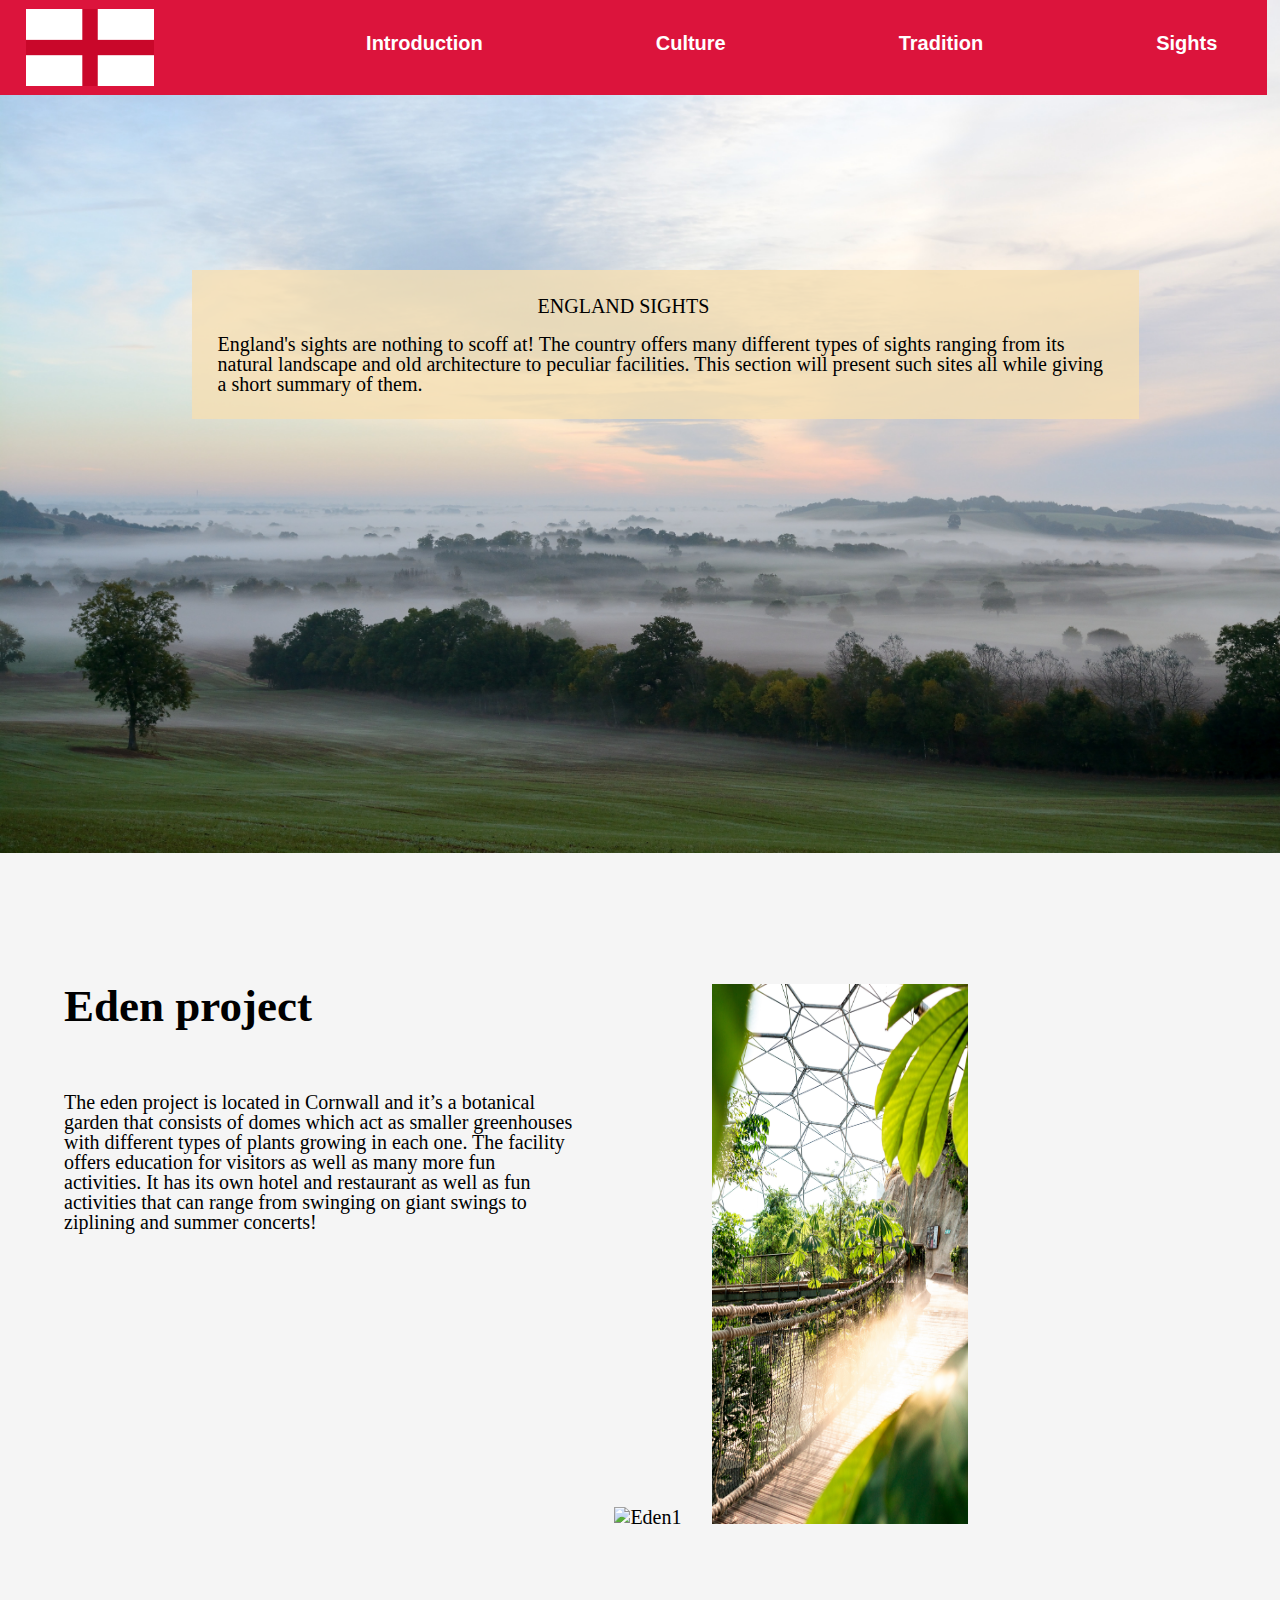
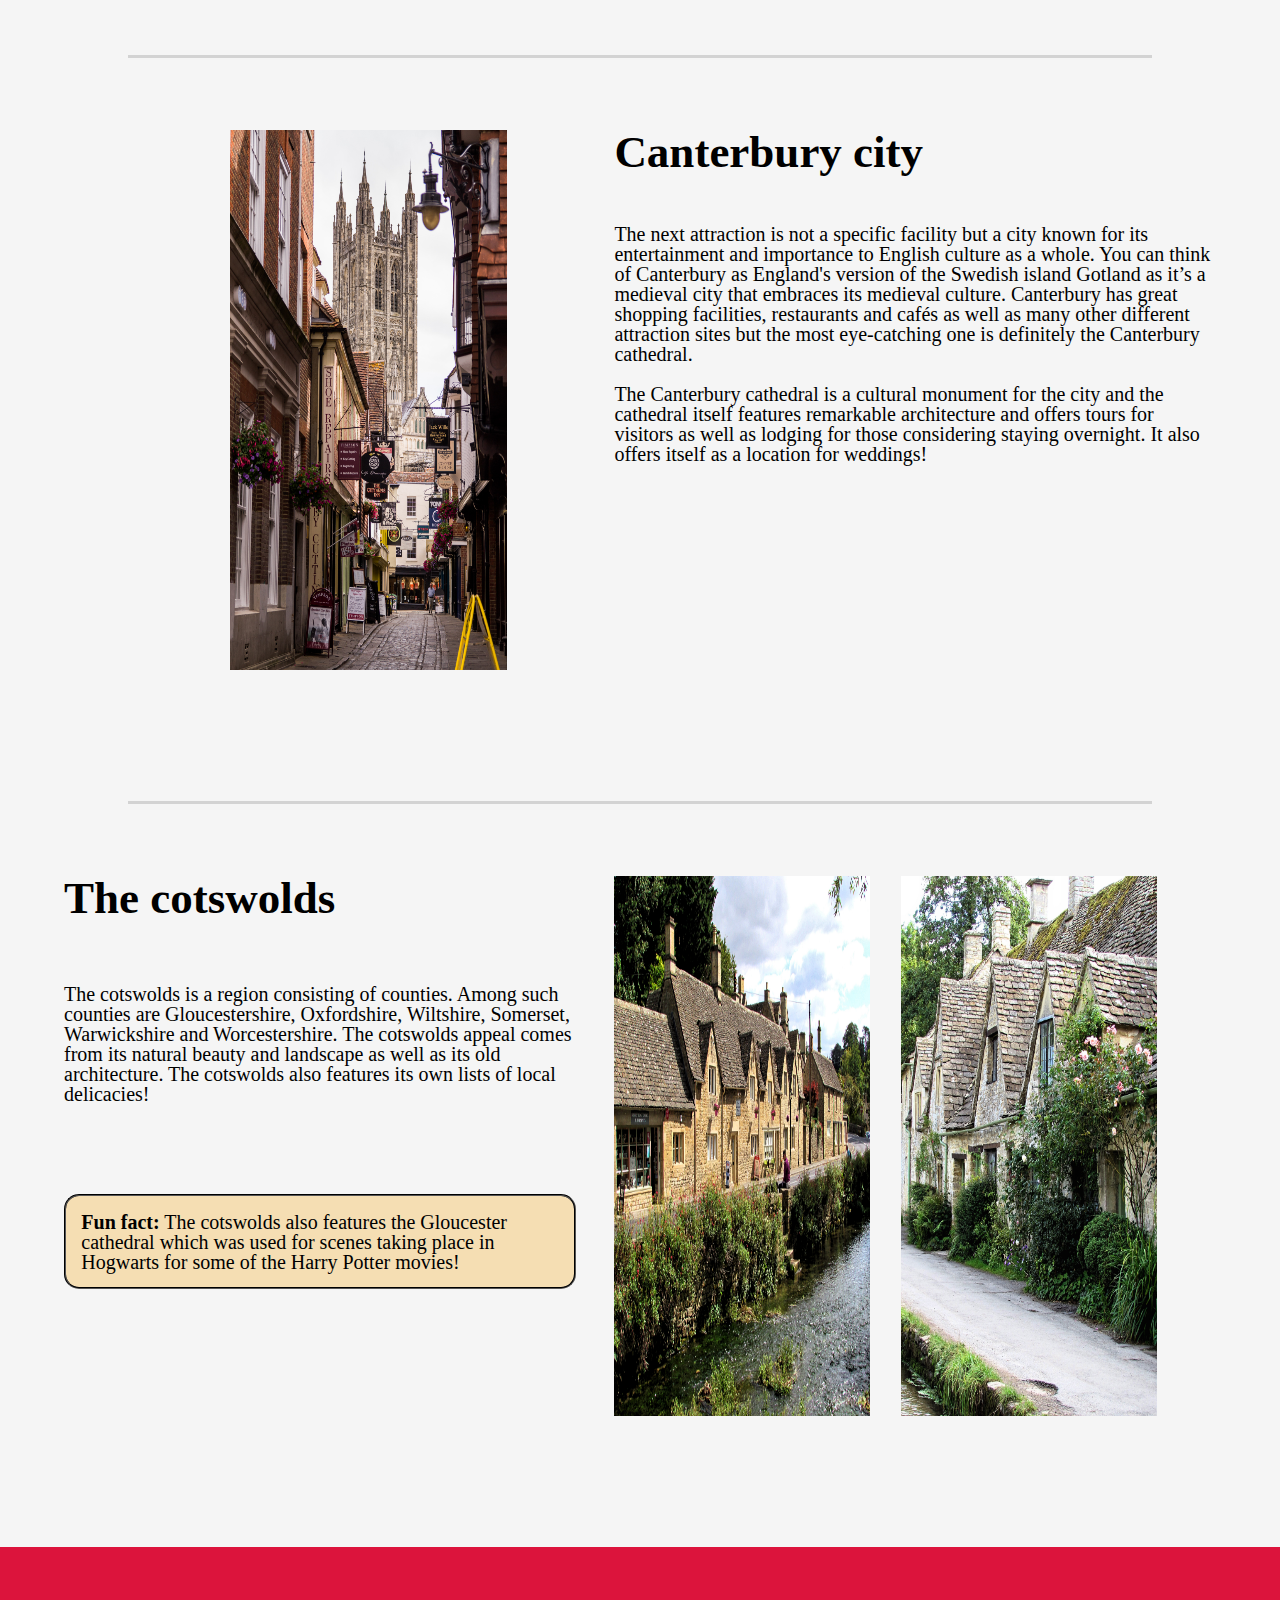
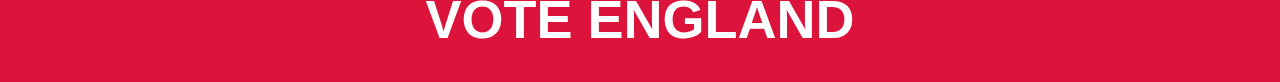
==== sightindex.html @ 89935b38 "Version1" ====
<!DOCTYPE html>
<html lang="en">
<head>
    <meta charset="UTF-8">
    <meta http-equiv="X-UA-Compatible" content="IE=edge">
    <link rel="stylesheet" href="reset.css">
    <link rel="stylesheet" href="style.css">
    <meta name="viewport" content="width=device-width, initial-scale=1.0">
    <title>Engelska Introduction</title>
</head>
<body>
    <header class="header" id="header">
        <div class="flagicon">
            <img src="englandflag.png" alt="englands_flag">
        </div> 
        <nav class="subjects">
            <a href="index.html" class="subjectlink">Introduction</a>
            <a href="" class="subjectlink">Culture</a>
            <a href="" class="subjectlink">Tradition</a>
            <a href="" class="subjectlink">Sights</a>
        </nav>
    </header>

    <nav class="background_pic" id="bg_pic">
        <img src="images/Background1.jpg" alt="bg_pic1">
    </nav>
    
    <section class="introduction">
        <h1 id="subject_title">
            ENGLAND SIGHTS
        </h1>
        <p id="intro_summary">
            <i>
                England's sights are nothing to scoff at! The country offers many different types of sights 
                ranging from its natural landscape and old architecture to peculiar facilities. This section 
                will present such sites all while giving a short summary of them.
            </i> 
        </p>
    </section>
    
    <section class="content1">
        <section class="Edentext">
            <h1 class="edentitle">
                Eden project
            </h1>
            <p class="edencontent">
                <i>
                    The eden project is located in Cornwall and it’s a botanical garden that consists of domes which 
                    act as smaller greenhouses with different types of plants growing in each one. The facility offers
                    education for visitors as well as many more fun activities. It has its own hotel and restaurant 
                    as well as fun activities that can range from swinging on giant swings to ziplining and summer 
                    concerts!
                </i> 
            </p>
        </section>
        <section class="Edenpics">
            <div class="content1_pictures">
                <img src="images/Edenpic1.jpg" alt="Eden1" class="edenpic1">
                <img src="images/Edenpic2.jpg" alt="Eden2" class="edenpic2">
            </div>
        </section>

    </section>
    <nav class="rektangle"> </nav>
    <section class="content2">
        <section class="canterburypics">
            <div class="content2_pictures">
                <img src="images/canterpic1.jpg" alt="canterbury1">
            </div>
        </section>
        <section class="canterburytext">
            <h1 class="canterburytitle">Canterbury city</h1>
            <p class="canterburycontent">
                <i>
                    The next attraction is not a specific facility but a city known for its entertainment and 
                    importance to English culture as a whole. You can think of Canterbury as England's version of 
                    the Swedish island Gotland as it’s a medieval city that embraces its medieval culture. Canterbury 
                    has great shopping facilities, restaurants and cafés as well as many other different attraction 
                    sites but the most eye-catching one is definitely the Canterbury cathedral.
                    <br><br>
                    The Canterbury cathedral is a cultural monument for the city and the cathedral itself features 
                    remarkable architecture and offers tours for visitors as well as lodging for those considering 
                    staying overnight. It also offers itself as a location for weddings!
                </i> 
            </p>
        </section>
    </section>
    <nav class="rektangle"> </nav>
    <section class="content3">
        <section class="content3text">
            <h1 class="content_title3">The cotswolds</h1>
            <p class="content_summary3">
                <i>
                    The cotswolds is a region consisting of counties. Among such counties are Gloucestershire, 
                    Oxfordshire, Wiltshire, Somerset, Warwickshire and Worcestershire. The cotswolds appeal comes 
                    from its natural beauty and landscape as well as its old architecture. The cotswolds also features 
                    its own lists of local delicacies!
                </i> 
                <section class="funfactsection">
                    <i class="funfact">Fun fact:</i>
                    <i> The cotswolds also features the Gloucester cathedral which was used for scenes taking 
                        place in Hogwarts for some of the Harry Potter movies!
                    </i>
                </section>
            </p>
        </section>
        <section class="content3pics">
            <div class="content3_pictures">
                <img src="images/cotswold1.jpg" alt="c3p1">
                <img src="images/cotswold2.jpg" alt="c3p2" class="cotspic2">
            </div>
        </section>
    </section>

<footer class="footer">
    <a href="https://www.youtube.com/watch?v=dQw4w9WgXcQ">VOTE&nbsp;ENGLAND</a>
</footer>
<script src="https://ajax.googleapis.com/ajax/libs/jquery/3.6.0/jquery.min.js"></script>
<script src="js/stickUp.js"></script>
</body>
</html>
---- style.css ----
/*Desktop Devices*/
html {
    font-size: 20px;
}

body {
    display: flex;
    flex-direction: column;
    background-color: whitesmoke;
}

/*Navbar*/
.header {
    display: flex;
    justify-content: space-between;
    align-items: center;
    width: 95vw;
    padding-left: 2vw;
    padding-right: 2vw;
    padding-top: 1vh;
    padding-bottom: 1vh;
    background-color: crimson;
    position: fixed;
    z-index: 9;
}

.flagicon img{
    max-width: 10vw;
    display: block;
}

.subjects {
    padding: 2%;
    width: 70%;
    display: flex;
    justify-content: space-between;
}

.subjects a {
    display: block;
    float: left;
    text-decoration: none;
    color: white;
    font-family: Arial, Helvetica, sans-serif;
    font-size: 1rem;
    font-weight:bold;
    padding-bottom: 1%; 
} 

.subjectlink {
    position: relative;
}

.subjectlink::before {
    position: absolute;
    content: "";
    bottom: 0;
    left: 0;
    width: 0%;
    height: 3px;
    background-color: white;
    transition-duration: 0.2s;
    transition-delay: 100ms;
}

.subjectlink:hover::before {
    width: 100%;
}


/*Introduction text*/

.background_pic img {
    max-width: 100%;
}

.introduction {
    background-color: rgb(245, 222, 179, 0.8);
    padding: 2%;
    max-width: 70%;
    margin-left: 15vw;
    position: absolute;
    margin-top: 30vh;
    z-index: 2;
}

.introduction h1 {
    margin-left: 25vw;
    margin-bottom: 2vh;
}

/*Eden project*/

.content1 {
    max-width: 100%;
    height: 100%;
    padding-left: 5%;
    padding-top: 10%;
    padding-bottom: 10%;
    display: flex;
    flex-direction: row;
    height: 90%;
}

.Edentext {
    max-width: 40vw;
}

.edentitle {
    font-weight: 900;
    font-size: 5vh;
}

.edencontent {
    padding-top: 7vh;
}

.Edenpics {
    padding-left: 1vw;
}

.content1_pictures img{
    height: 60vh;
    width: 20vw;
    margin-left: 2vw;
}

/*Catherbury*/
.content2 {
    max-width: 100%;
    height: 100%;
    padding-top: 8vh;
    padding-right: 5%;
    padding-left: 5%;
    padding-bottom: 10%;
    display: flex;
    flex-direction: row;
    height: 90%;
}

.canterburytext {
    margin-left: 20%;
    max-width: 70%;
}

.canterburytitle {
    font-weight: 900;
    font-size: 5vh;
    margin-left: 7vw;
}

.canterburycontent {
    padding-top: 7%;
    margin-left: 7vw;
}

.content2_pictures img{
    height: 60vh;
    width: 120%;
    margin-left: 13vw;
    margin-right: 5vw;
}

/*cotswold*/
.content3 {
    max-width: 100%;
    height: 100%;
    padding-top: 8vh;
    padding-right: 5%;
    padding-left: 5%;
    padding-bottom: 10%;
    display: flex;
    flex-direction: row;
    height: 90%;
}

.content3text {
    max-width: 40vw;
}

.content_title3 {
    font-weight: 900;
    font-size: 5vh;
}

.content_summary3 {
    padding-top: 7vh;
}

.funfactsection {
    margin-top: 10vh;
    padding: 3%;
    background-color: wheat;
    border-radius: 15px;
    border-color: black;
    border-style: groove;
    border-width: 2px;
}

.funfact {
    font-weight: 900;
}

.content3pics {
    padding-left: 1vw;
}

.content3_pictures img{
    height: 60vh;
    width: 20vw;
    margin-left: 2vw;
}

/*Footer*/
.footer {
    background-color: crimson;
    height: 15vh;
    display: flex;
    flex-direction: column;
    text-align: center;
}

.footer a {
    font-family: Verdana, Geneva, Tahoma, sans-serif;
    font-weight: 600;
    text-decoration: none;
    padding-top: 2vh;
    margin-top: 3vh;
    color: white;
    font-size: 6vh;
}

/*rektangle*/
.rektangle {
    height: 3px;
    width: 80vw;
    background-color: lightgray;
    align-self: center;
}

/*Mobile Devices*/
@media (max-width: 600px) {
    /*Introduction*/
    .introduction {
        background-color: rgb(245, 222, 179, 0.8);
        padding: 2%;
        max-width: 70%;
        margin-left: 15vw;
        position: absolute;
        margin-top: 15vh;
        z-index: 2;
    }
    
    .introduction h1 {
        margin-left: 25vw;
        margin-bottom: 2vh;
    }

    /*Edenprojekt*/
    .Edenpics {
        padding-left: 2vw;
    }
    
    .content1_pictures img{
        width: 40vw;
    }

    .edenpic2 {
        display: none;
    }

    /*Canterbury*/ 
    .content2 {
        max-width: 100%;
        height: 100%;
        padding-top: 8vh;
        padding-right: 5%;
        padding-left: 5%;
        padding-bottom: 10%;
        display: flex;
        flex-direction: row;
        height: 90%;
    }
    
    .canterburytext {
        margin-left: 4vw;
        max-width: 70vw;
        max-height: 100vh;
        padding-bottom: 5vh;
    }
    
    .canterburytitle {
        font-weight: 900;
        font-size: 5vh;
        margin-left: 0vw;
    }
    
    .canterburycontent {
        padding-top: 7%;
        margin-left: 0vw;
    }
    
    .content2_pictures img{
        height: 60vh;
        width: 35vw;
        margin-left: 3vw;
        margin-right: 0vw;
    }

    /*Cotswold*/
    .content3pics {
        padding-left: 1vw;
    }
    
    .content3_pictures img{
        width: 40vw;
        margin-left: 4vw;
    }

    .cotspic2 {
        display: none;
    }
}
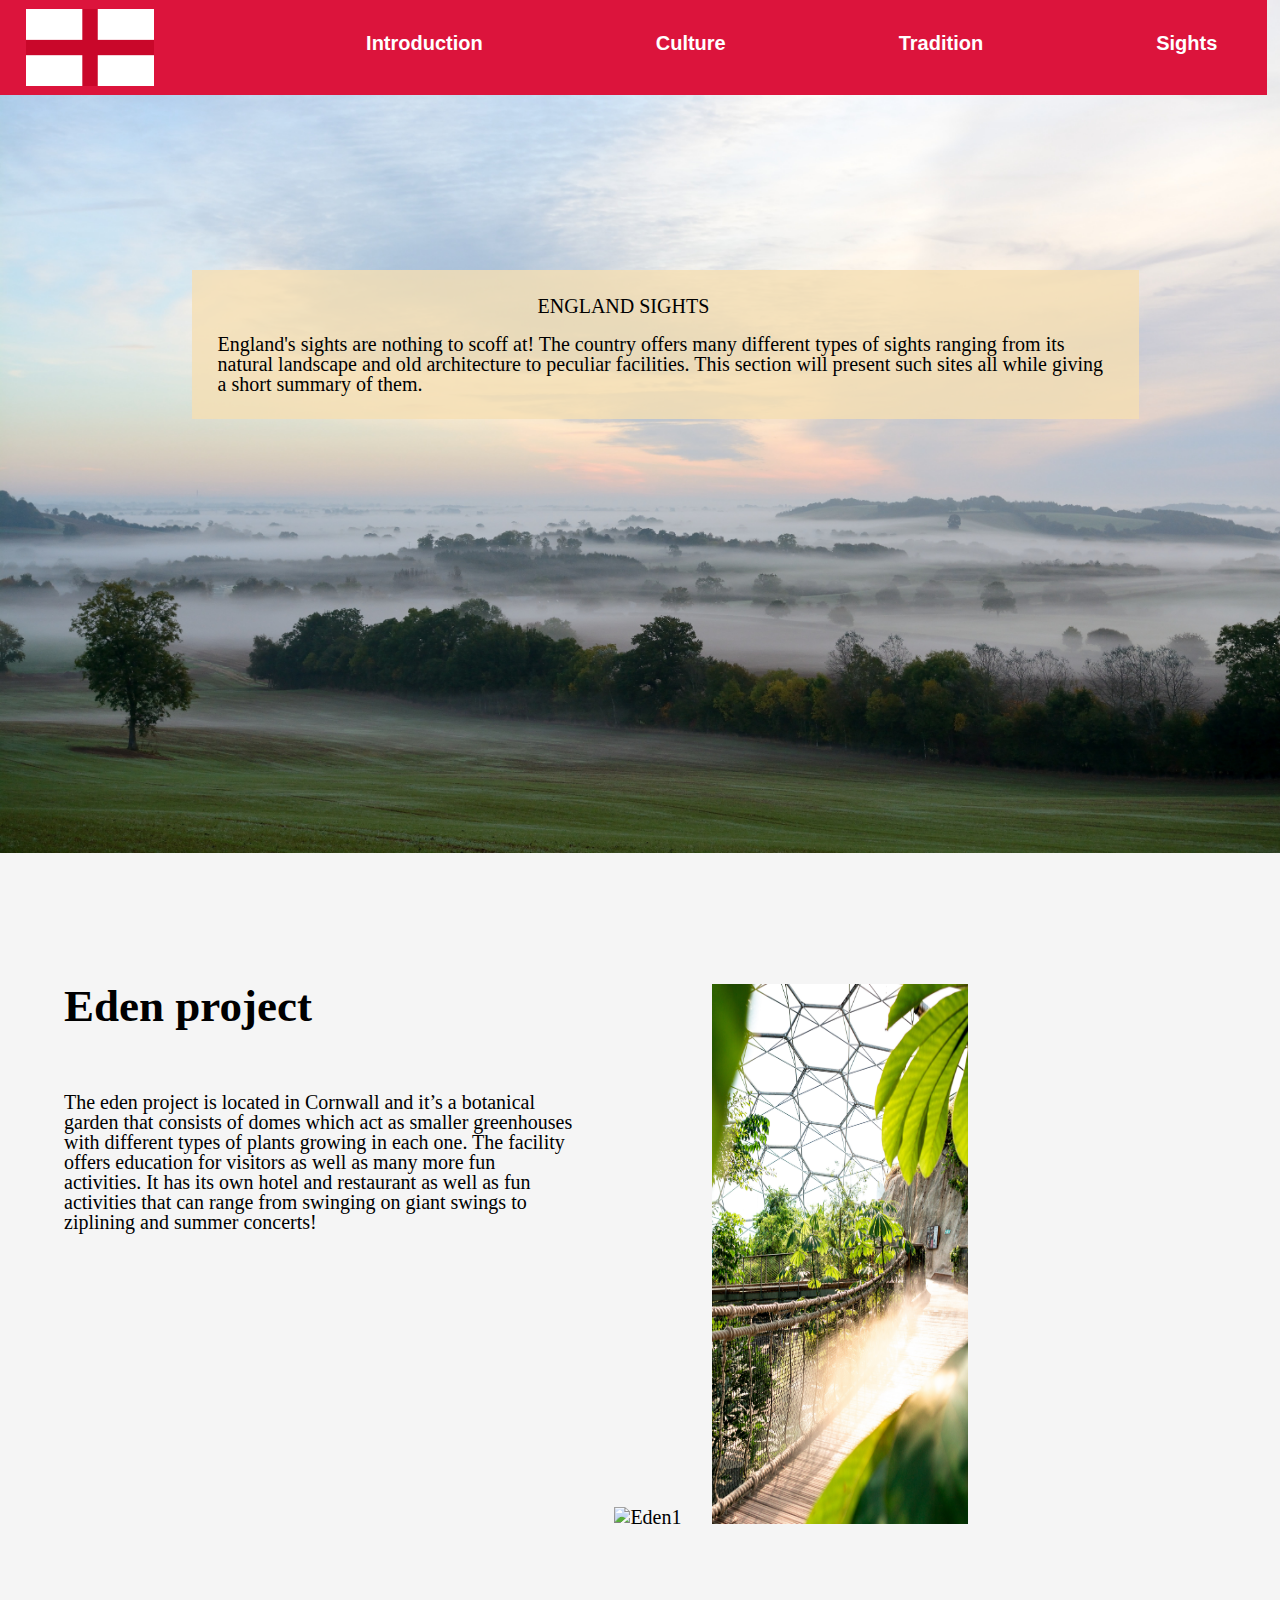
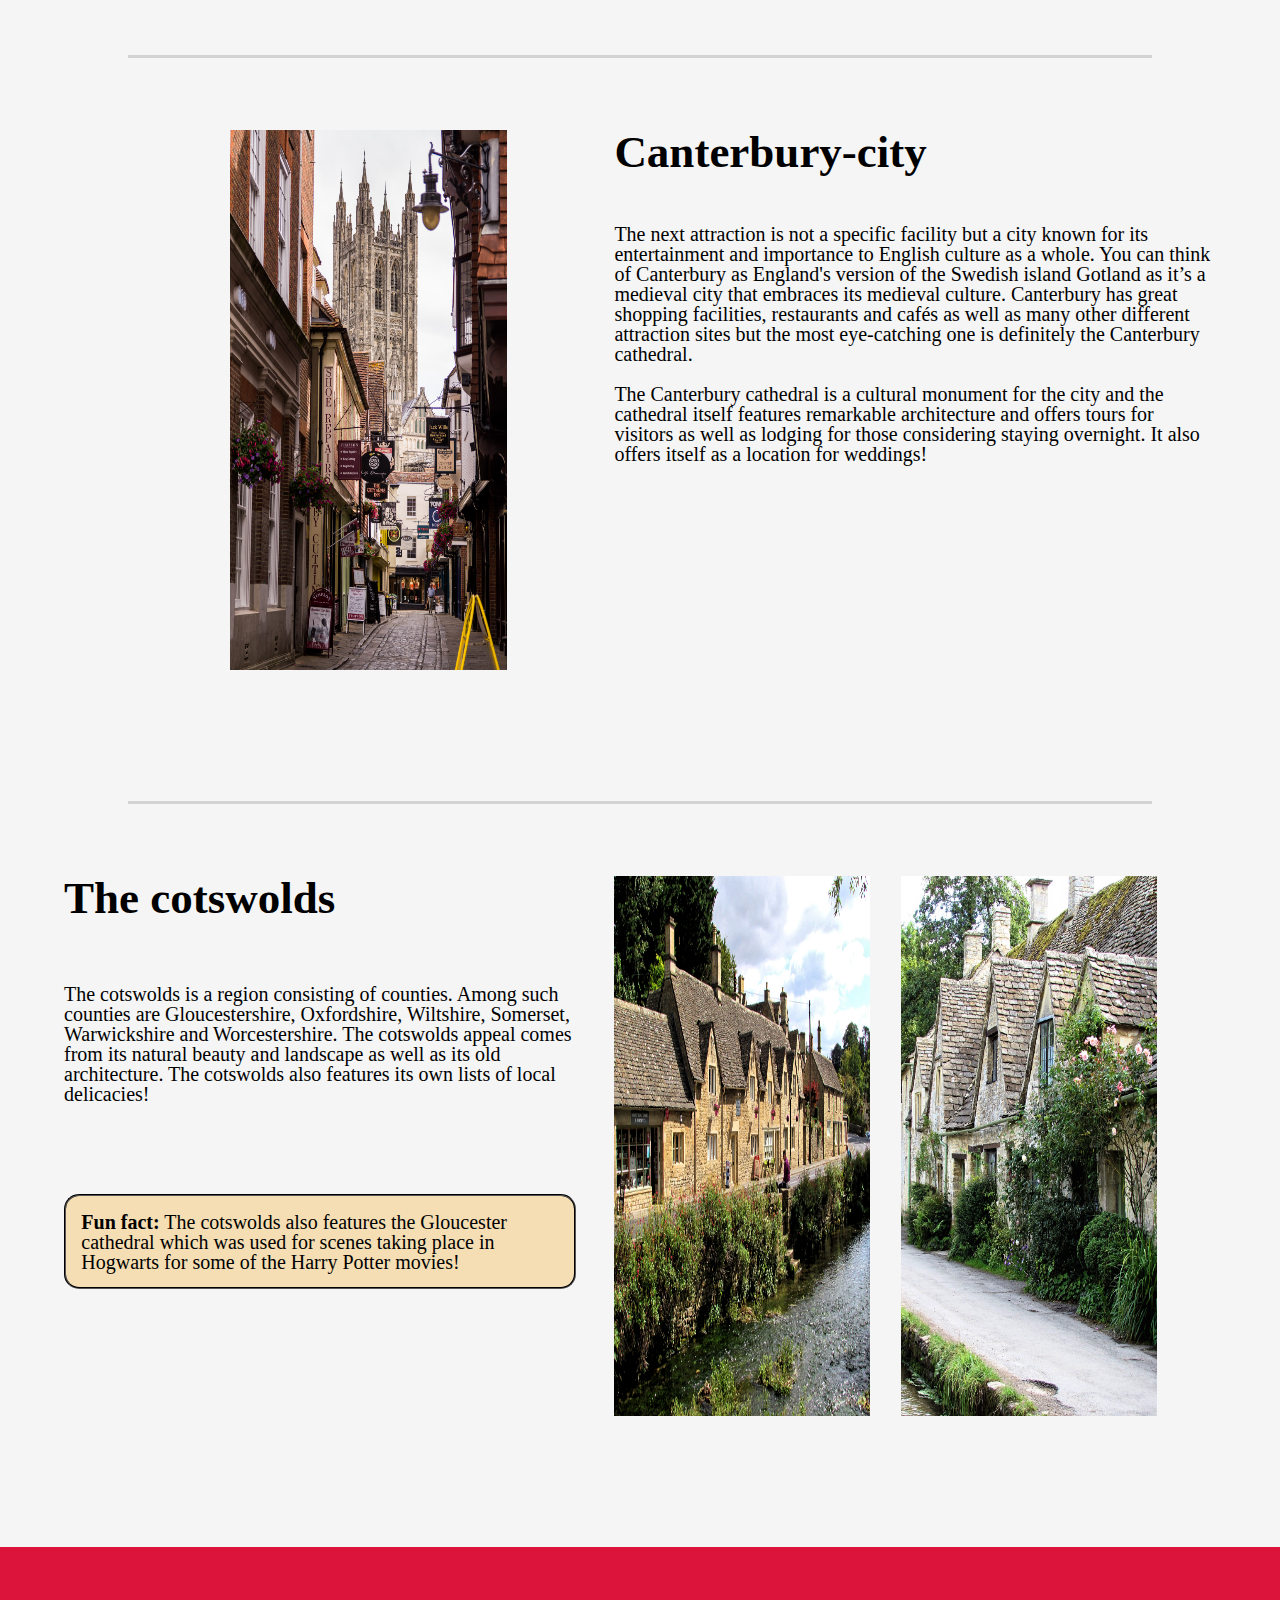
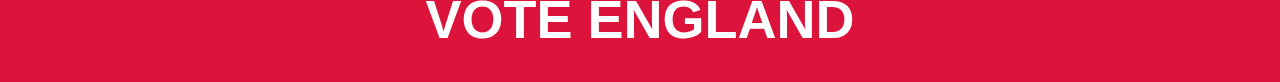
==== commit ca95e1fa: "small change" ====
--- a/sightindex.html
+++ b/sightindex.html
@@ -69,7 +69,7 @@
             </div>
         </section>
         <section class="canterburytext">
-            <h1 class="canterburytitle">Canterbury city</h1>
+            <h1 class="canterburytitle">Canterbury-city</h1>
             <p class="canterburycontent">
                 <i>
                     The next attraction is not a specific facility but a city known for its entertainment and 
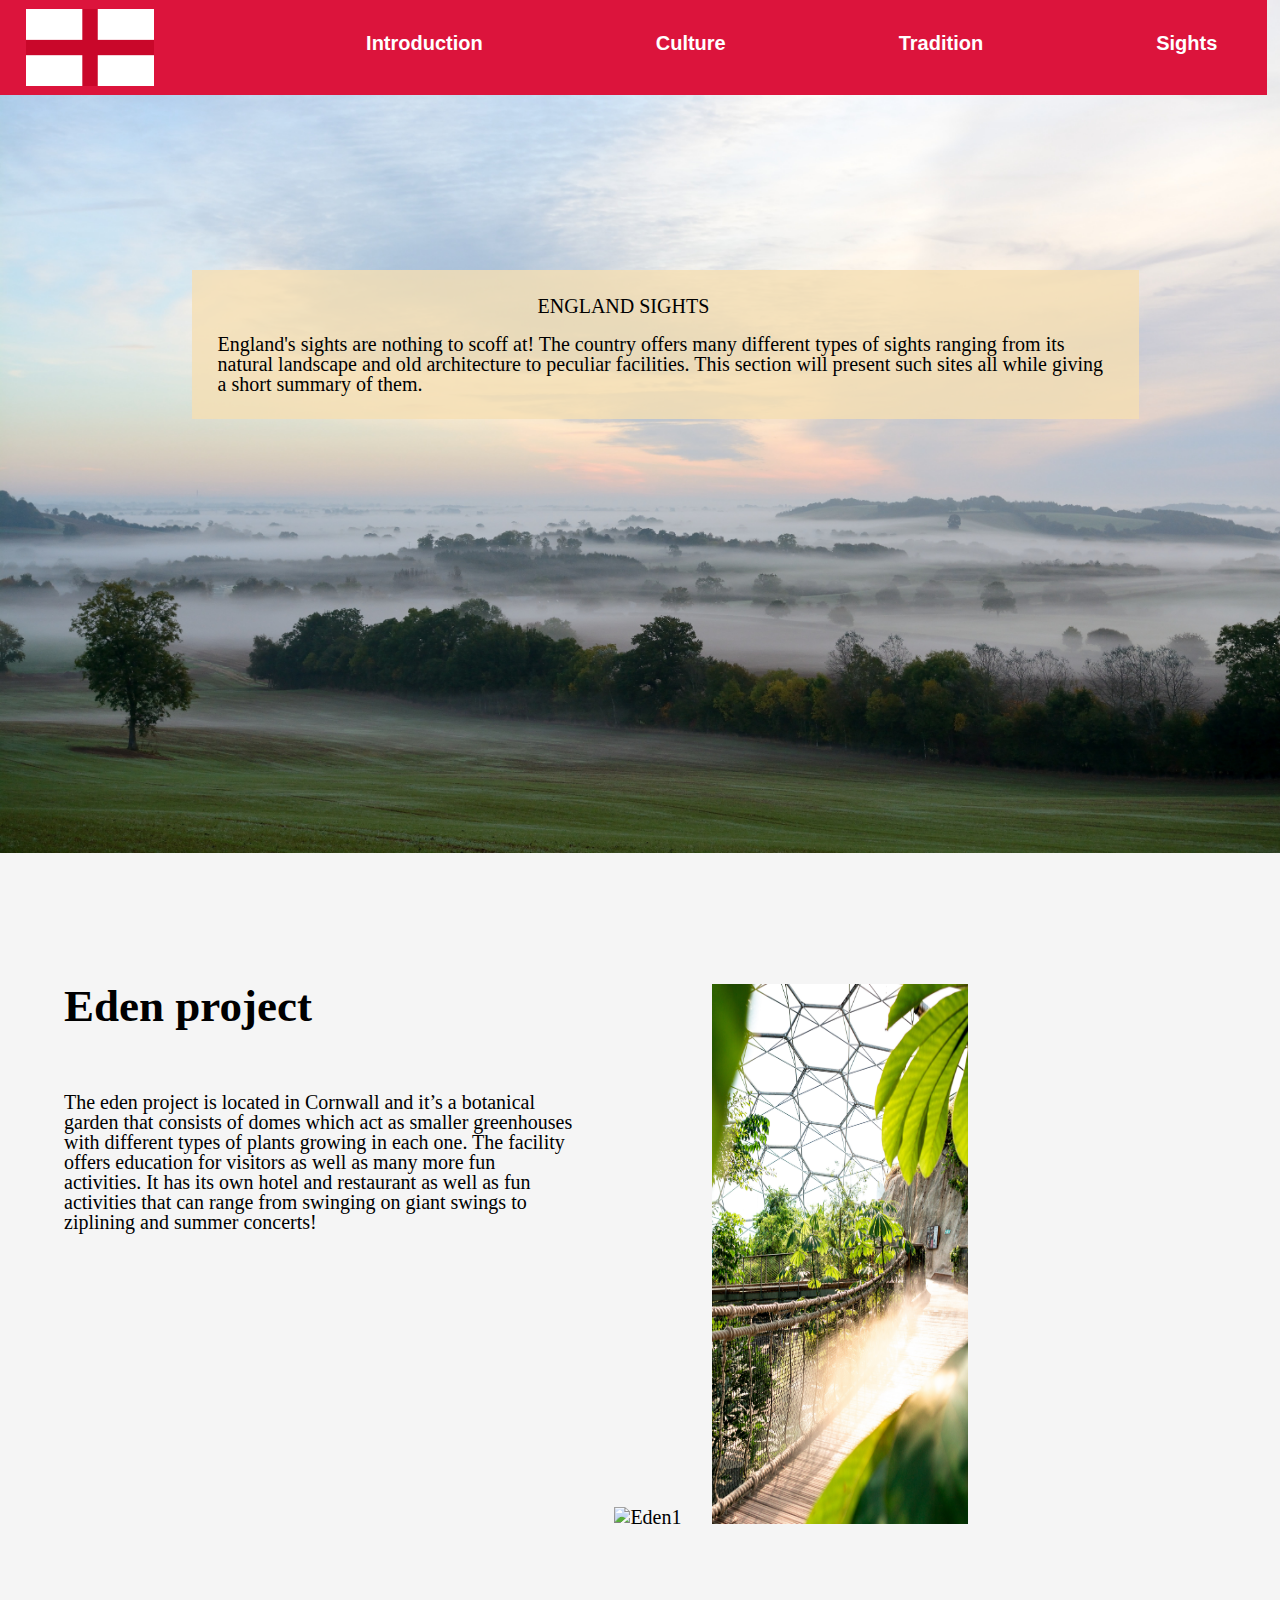
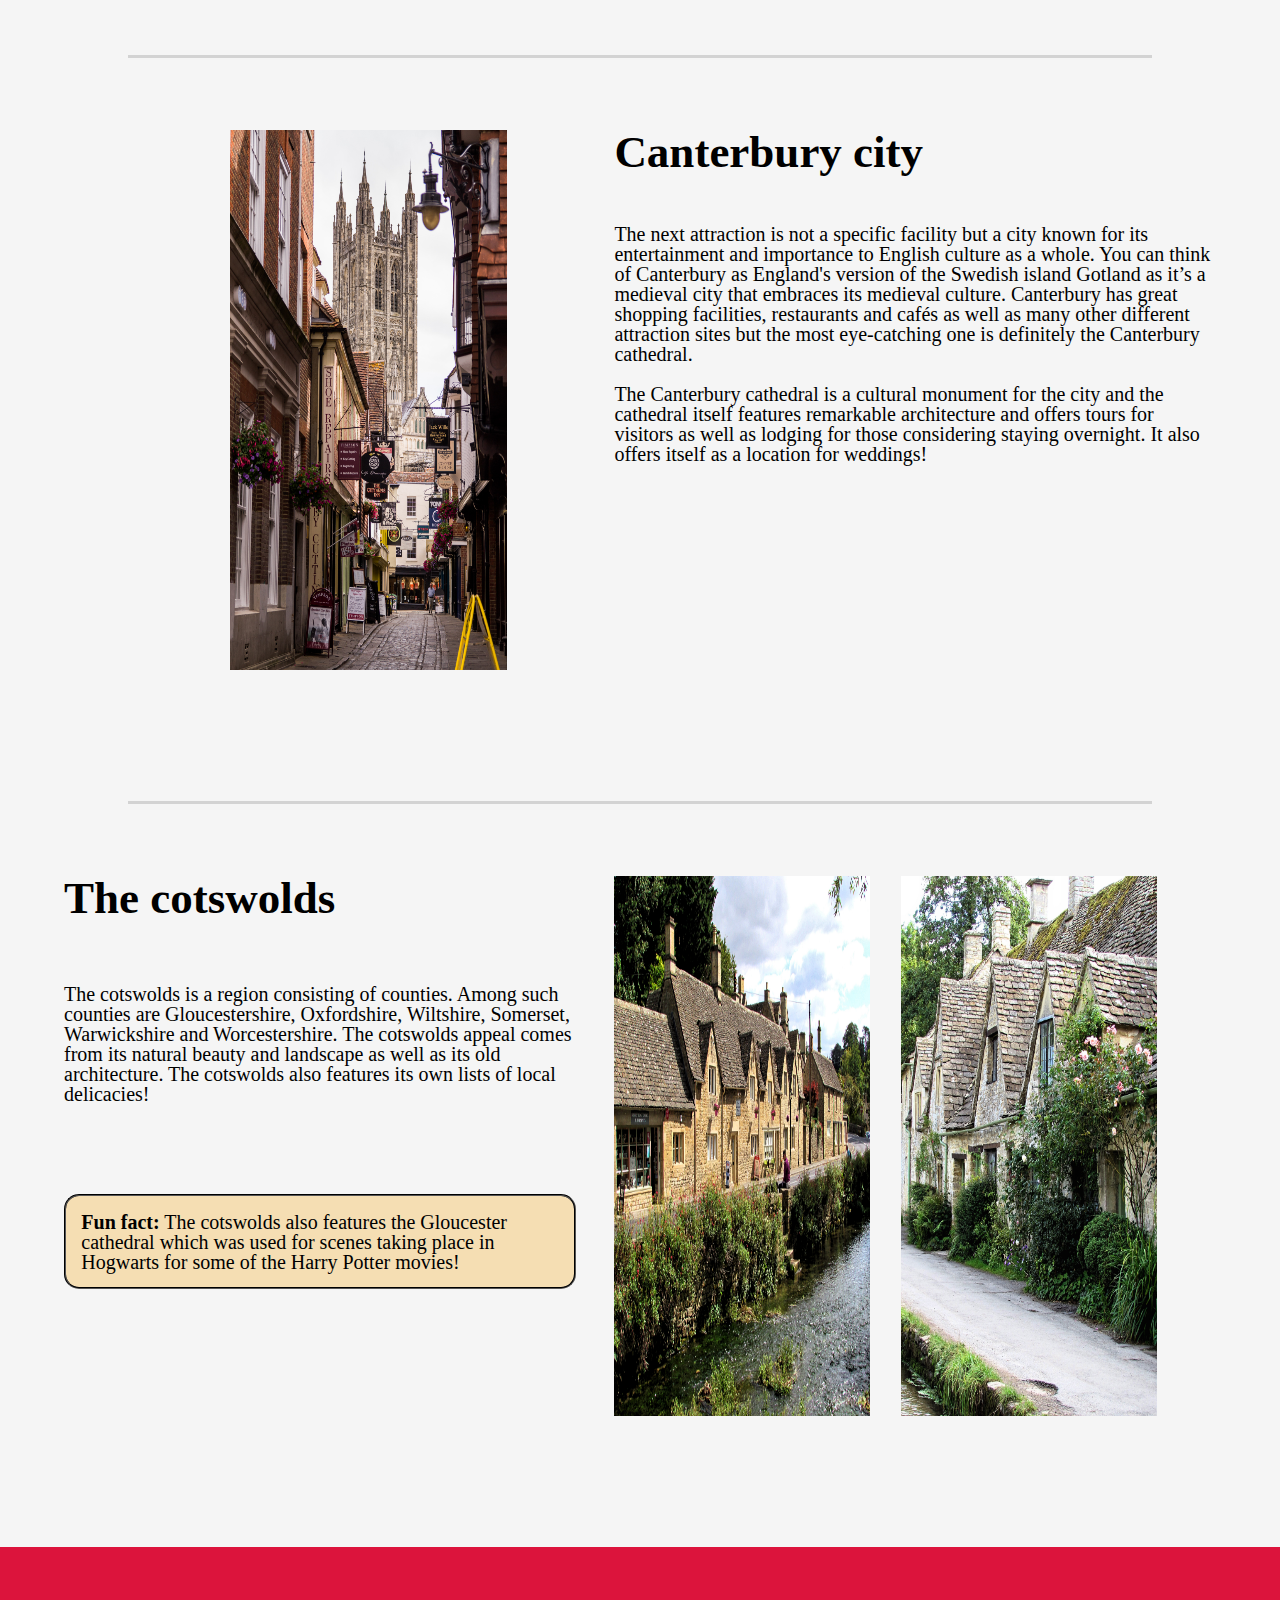
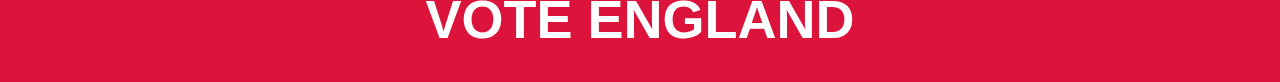
==== commit 8182a655: "rechange" ====
--- a/sightindex.html
+++ b/sightindex.html
@@ -69,7 +69,7 @@
             </div>
         </section>
         <section class="canterburytext">
-            <h1 class="canterburytitle">Canterbury-city</h1>
+            <h1 class="canterburytitle">Canterbury city</h1>
             <p class="canterburycontent">
                 <i>
                     The next attraction is not a specific facility but a city known for its entertainment and 
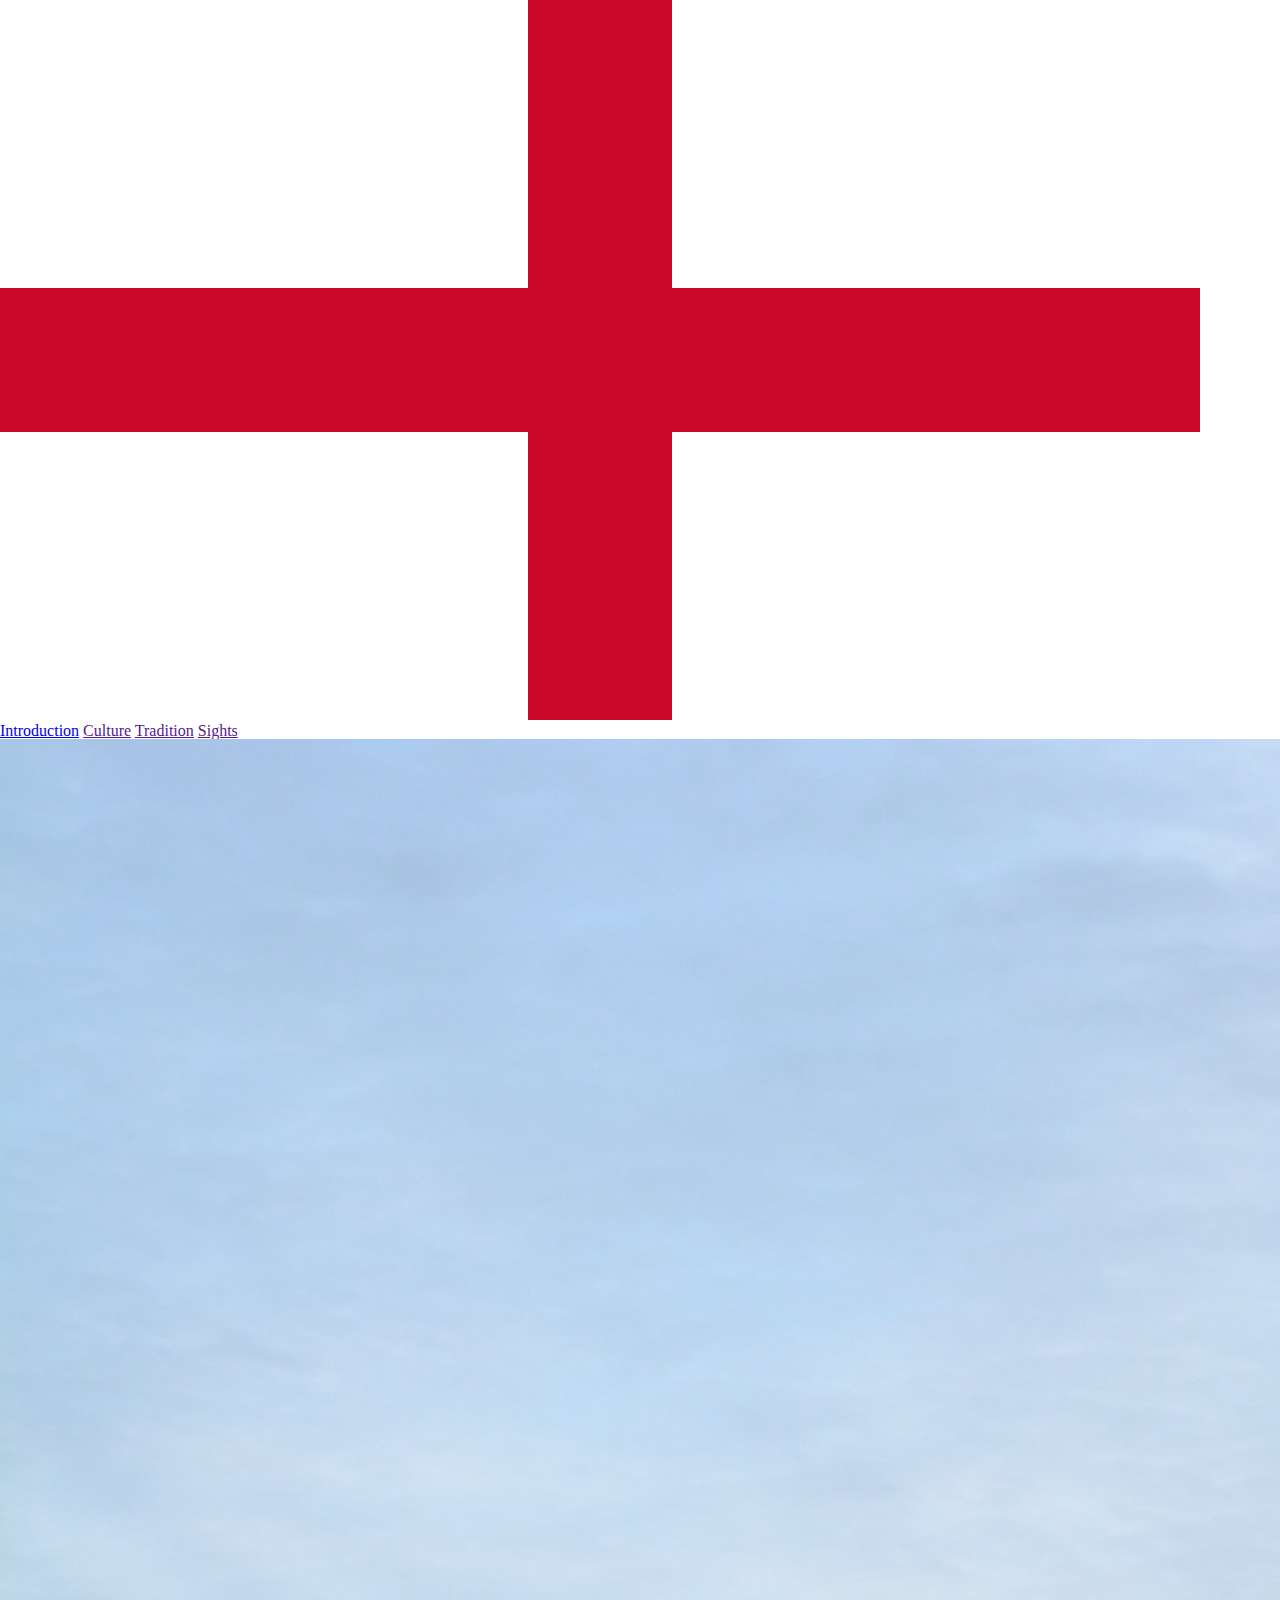
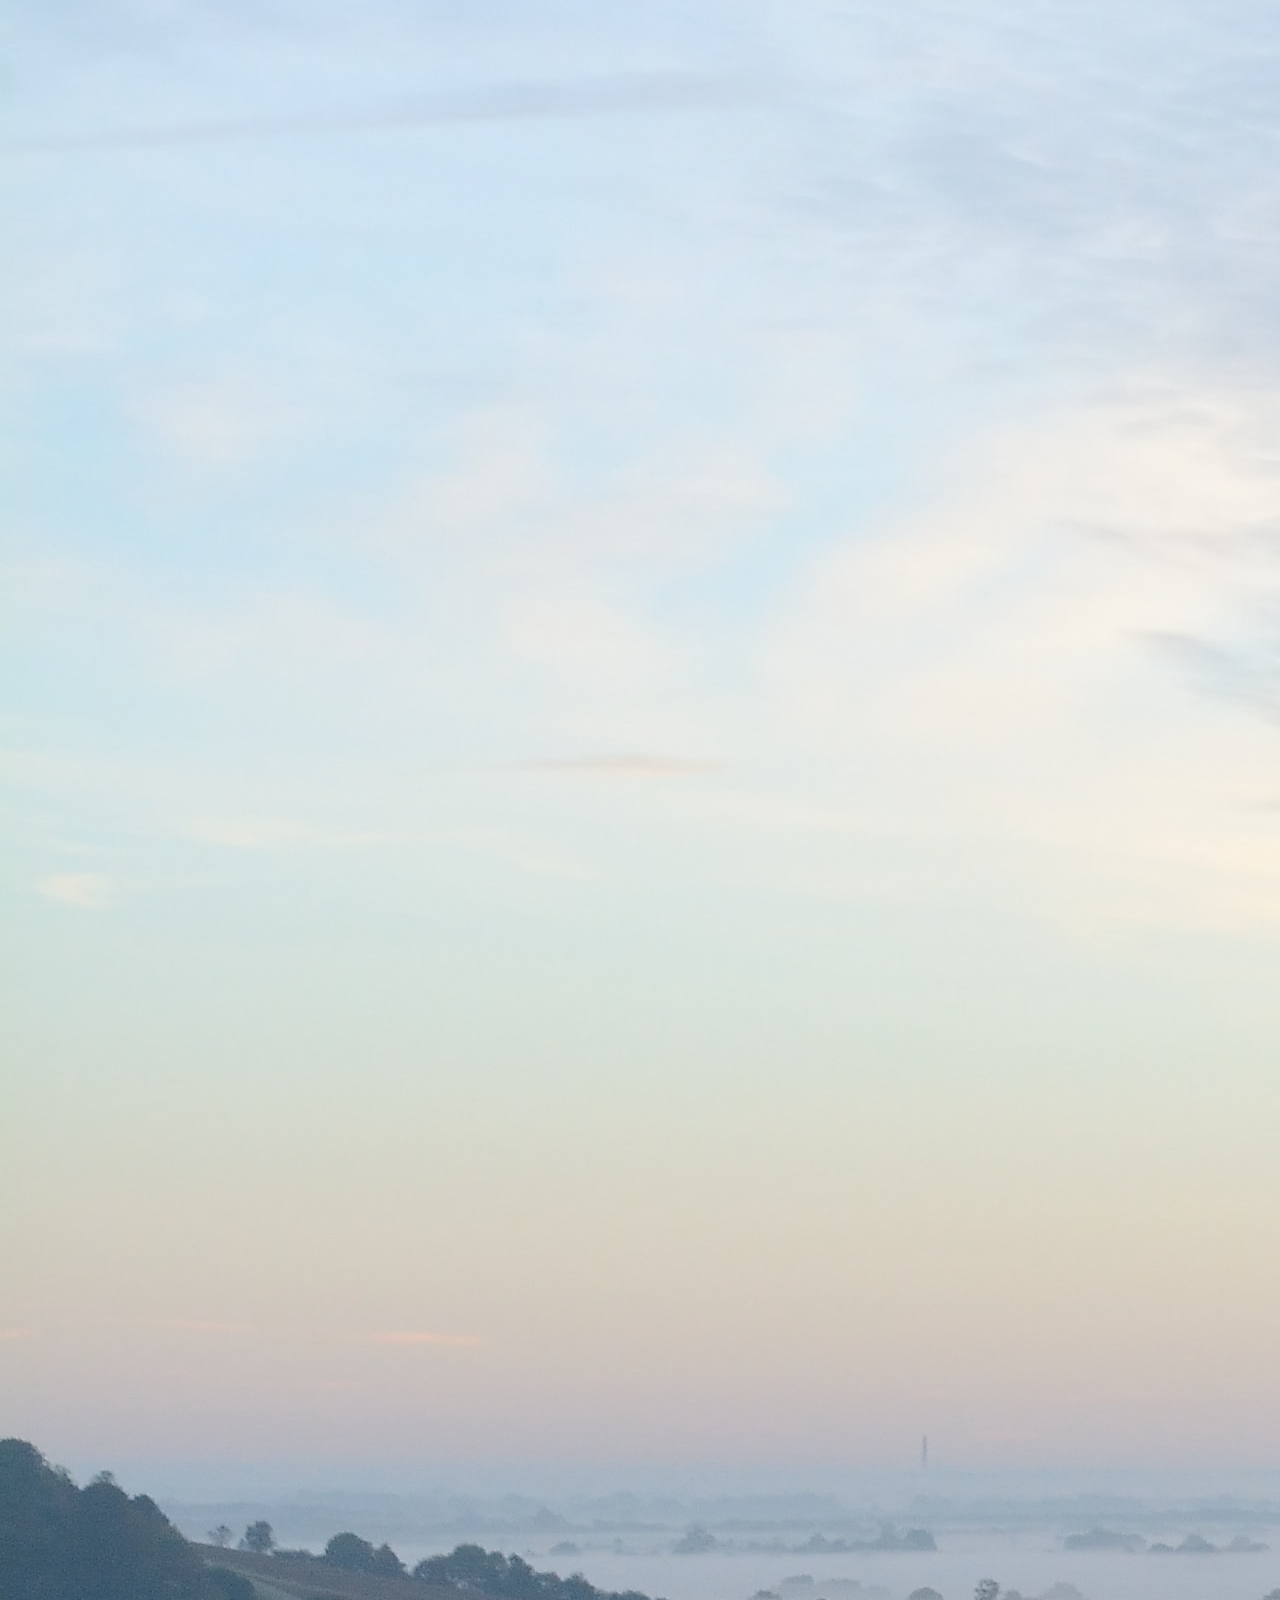
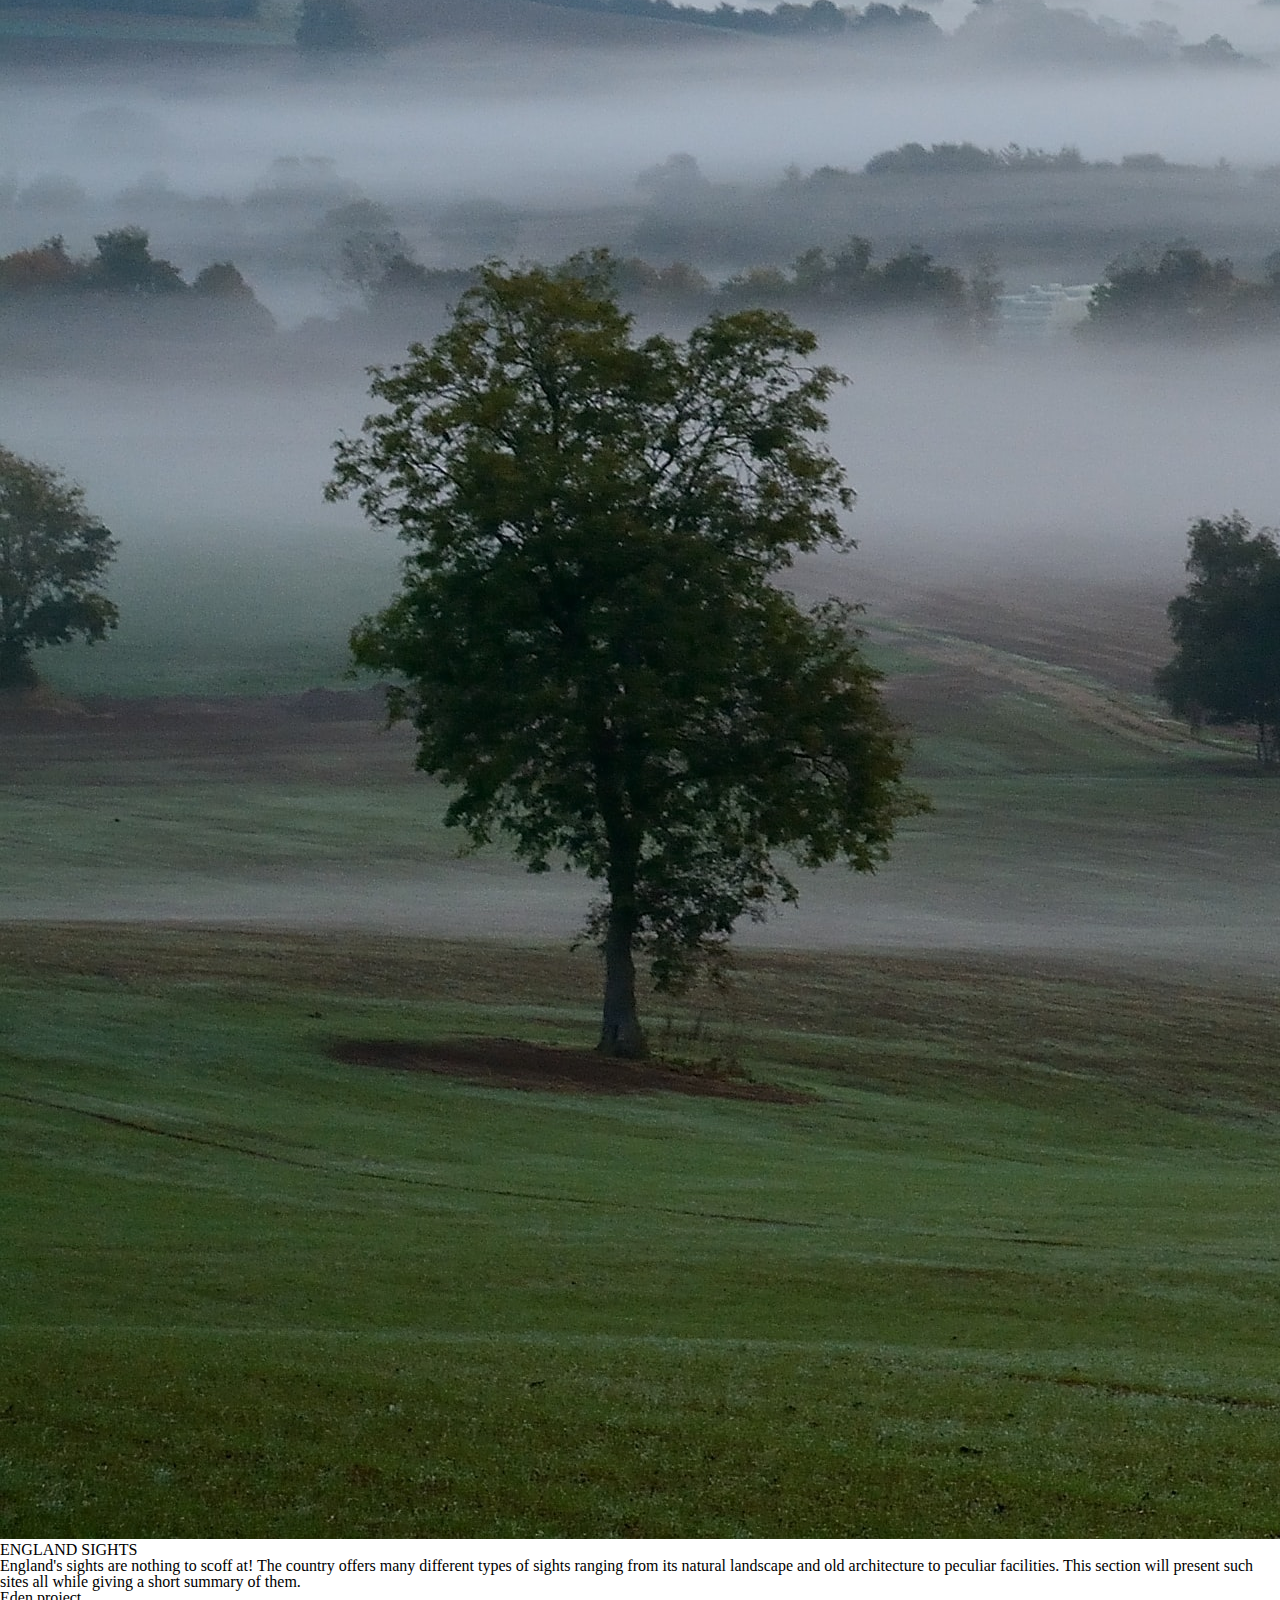
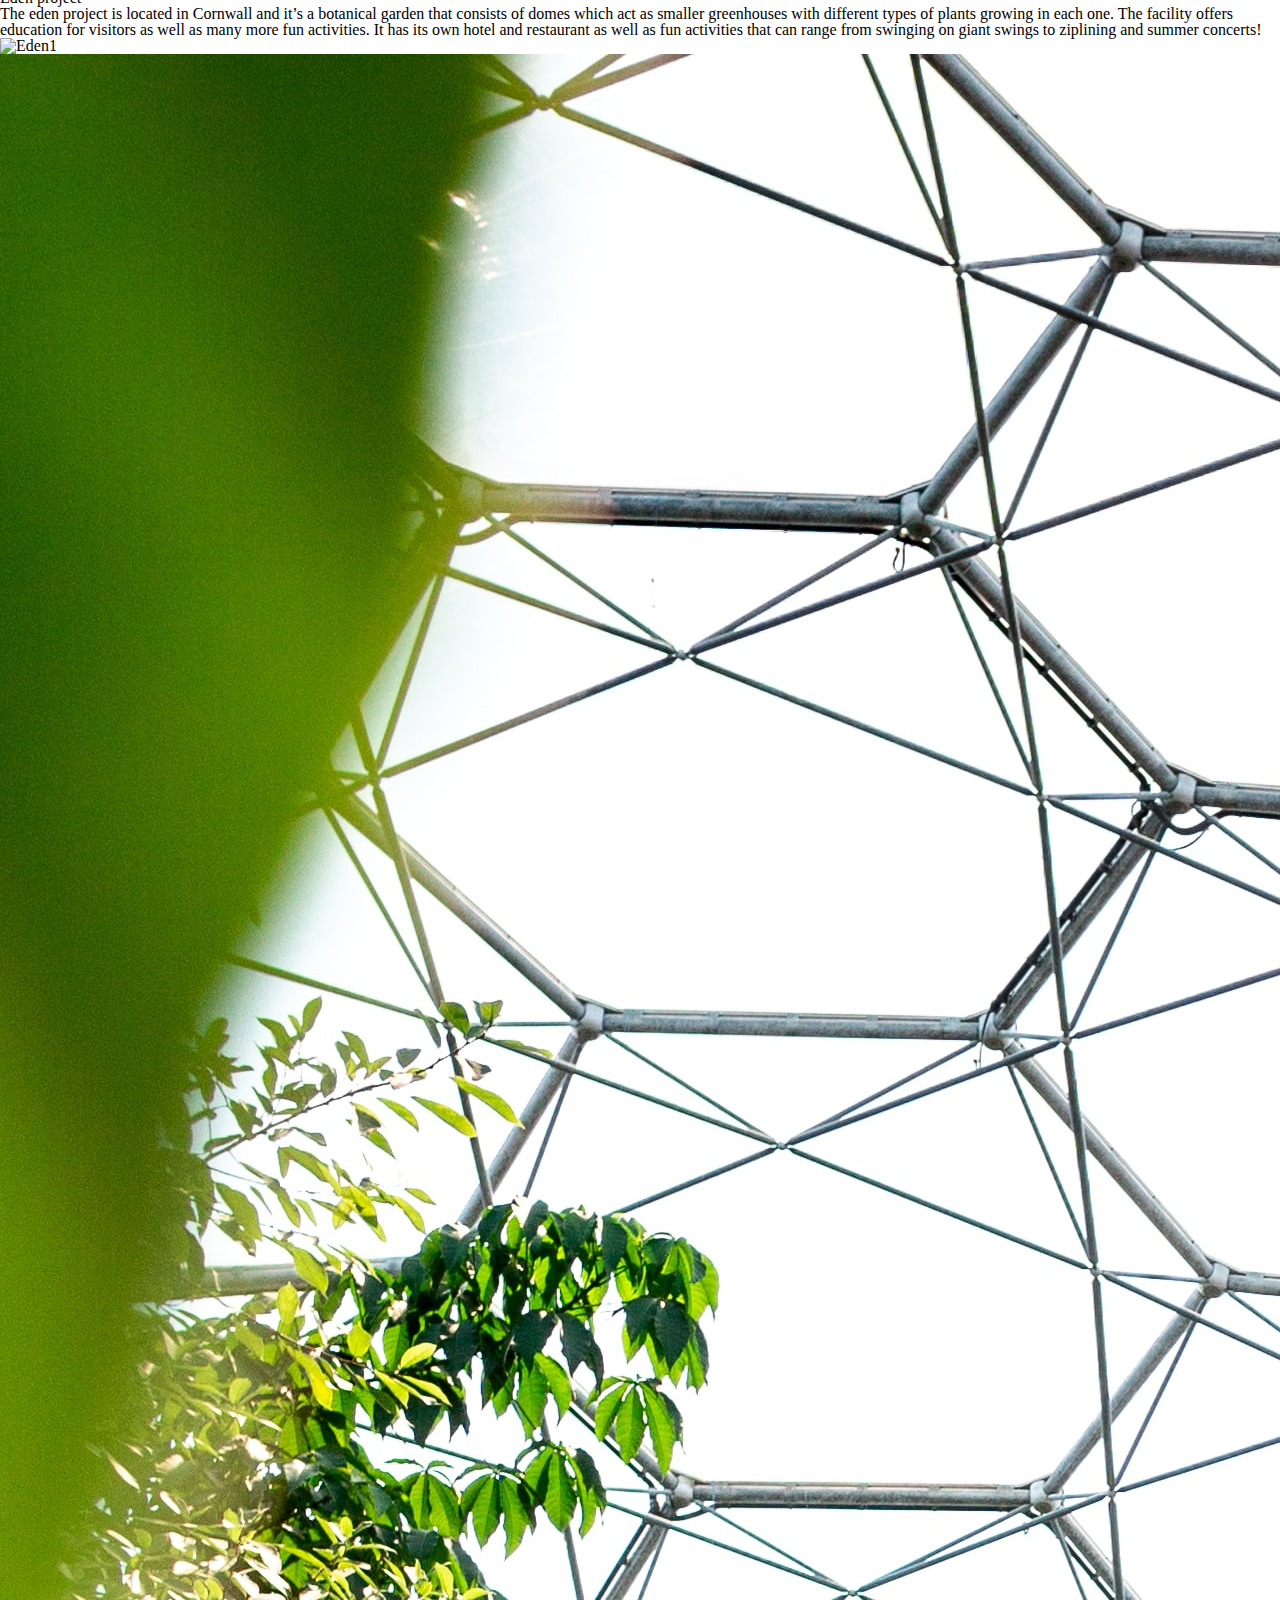
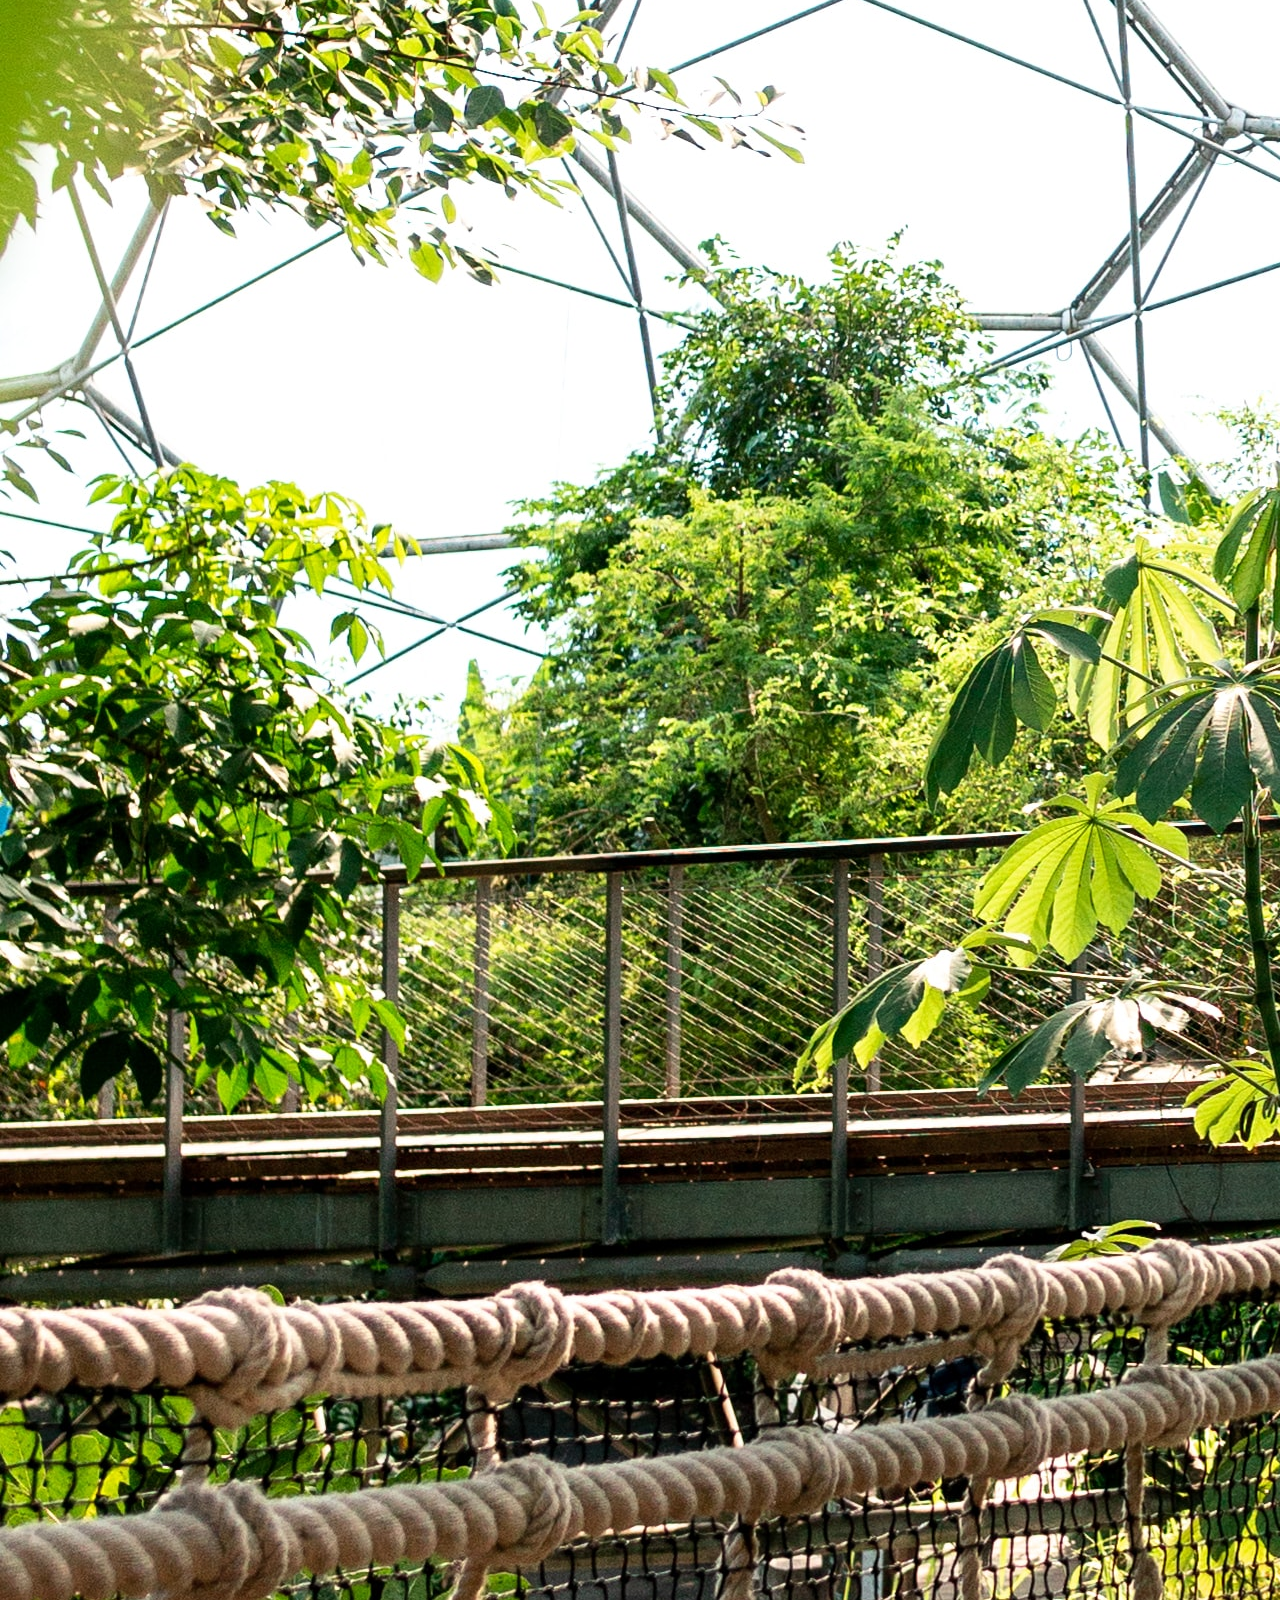
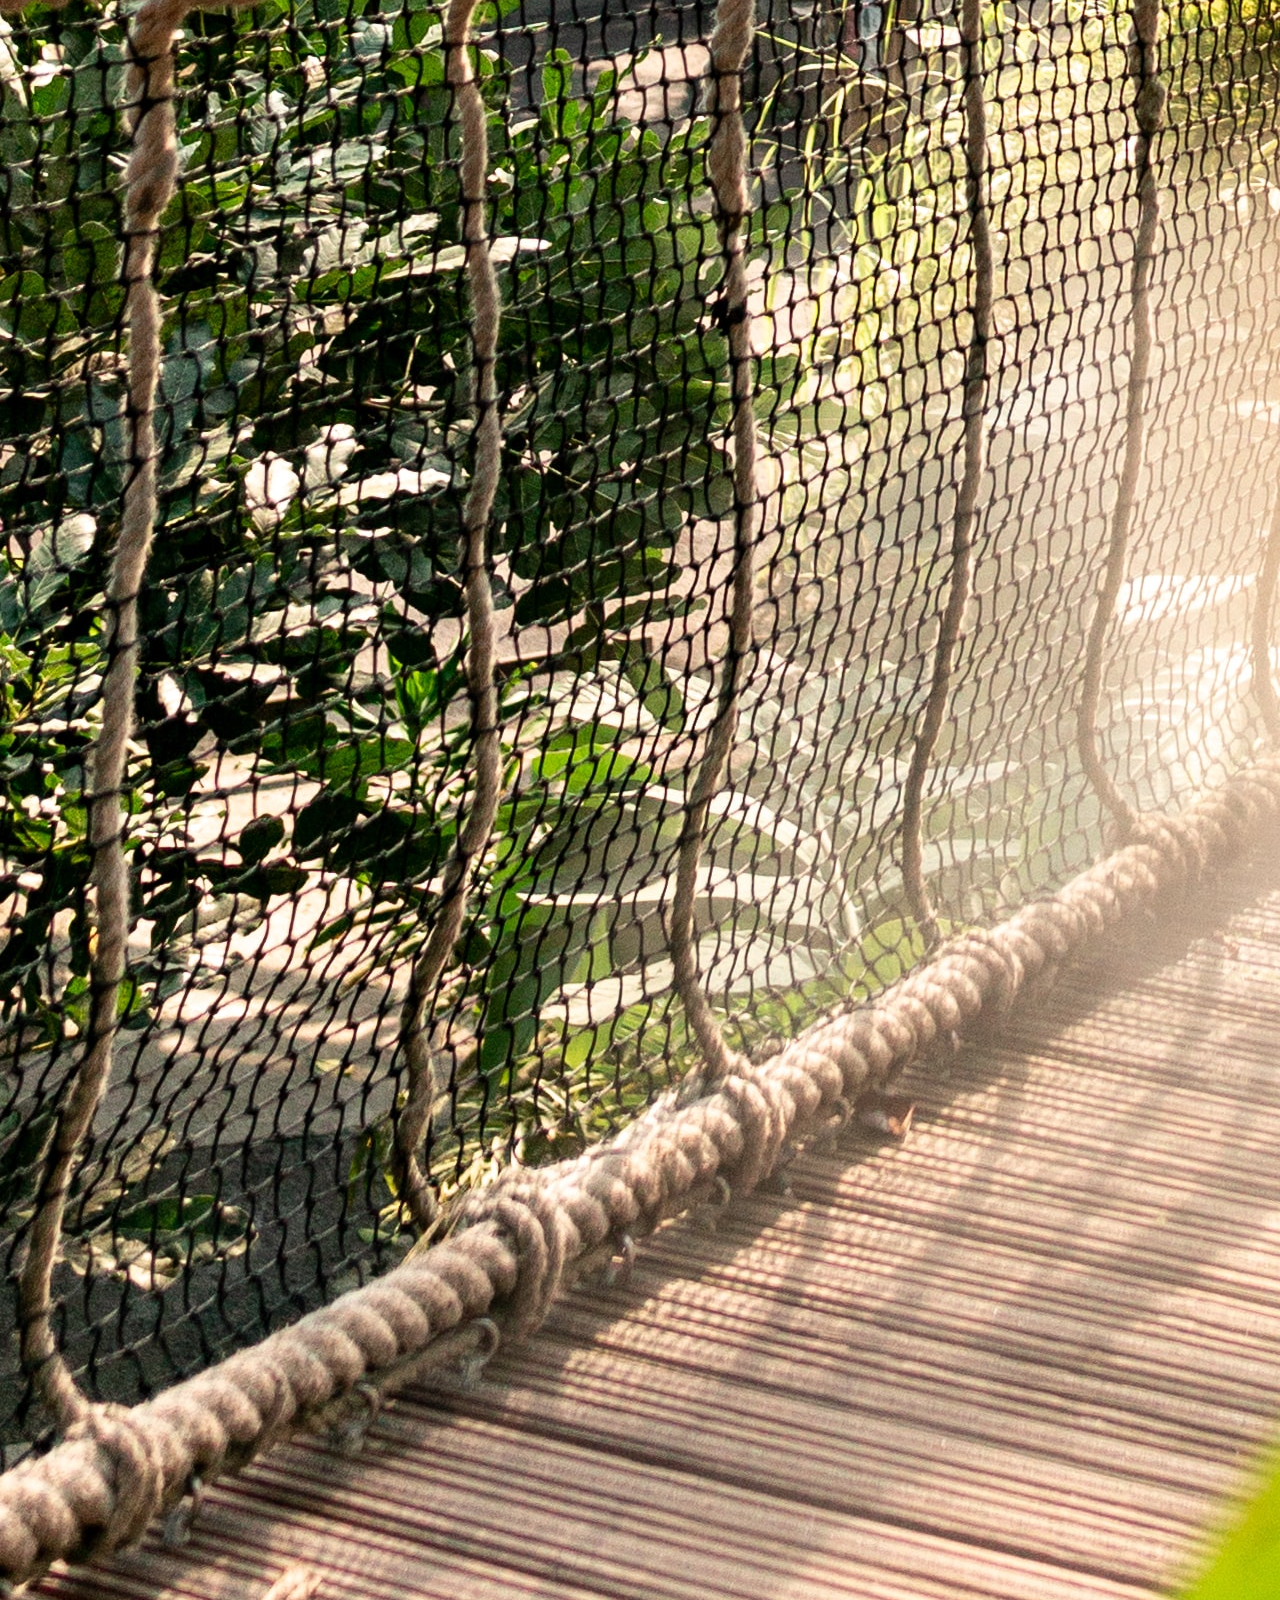
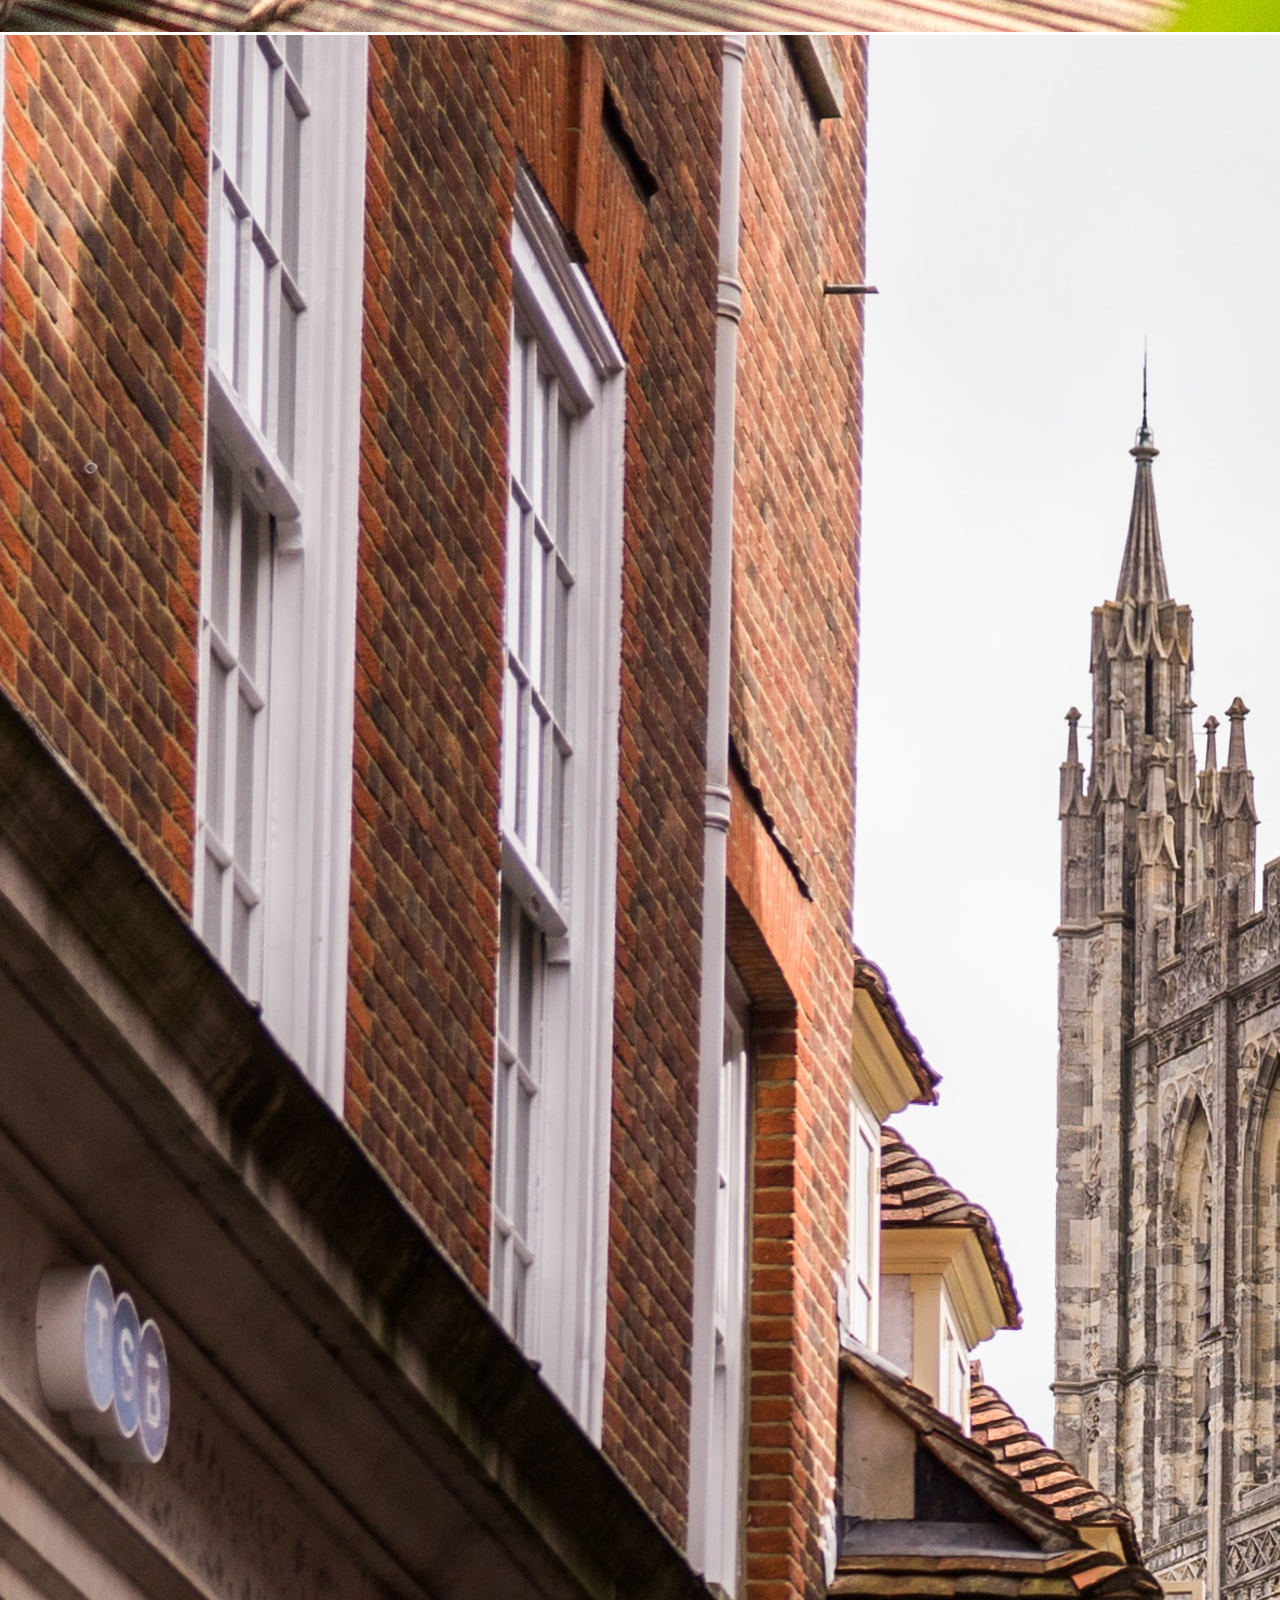
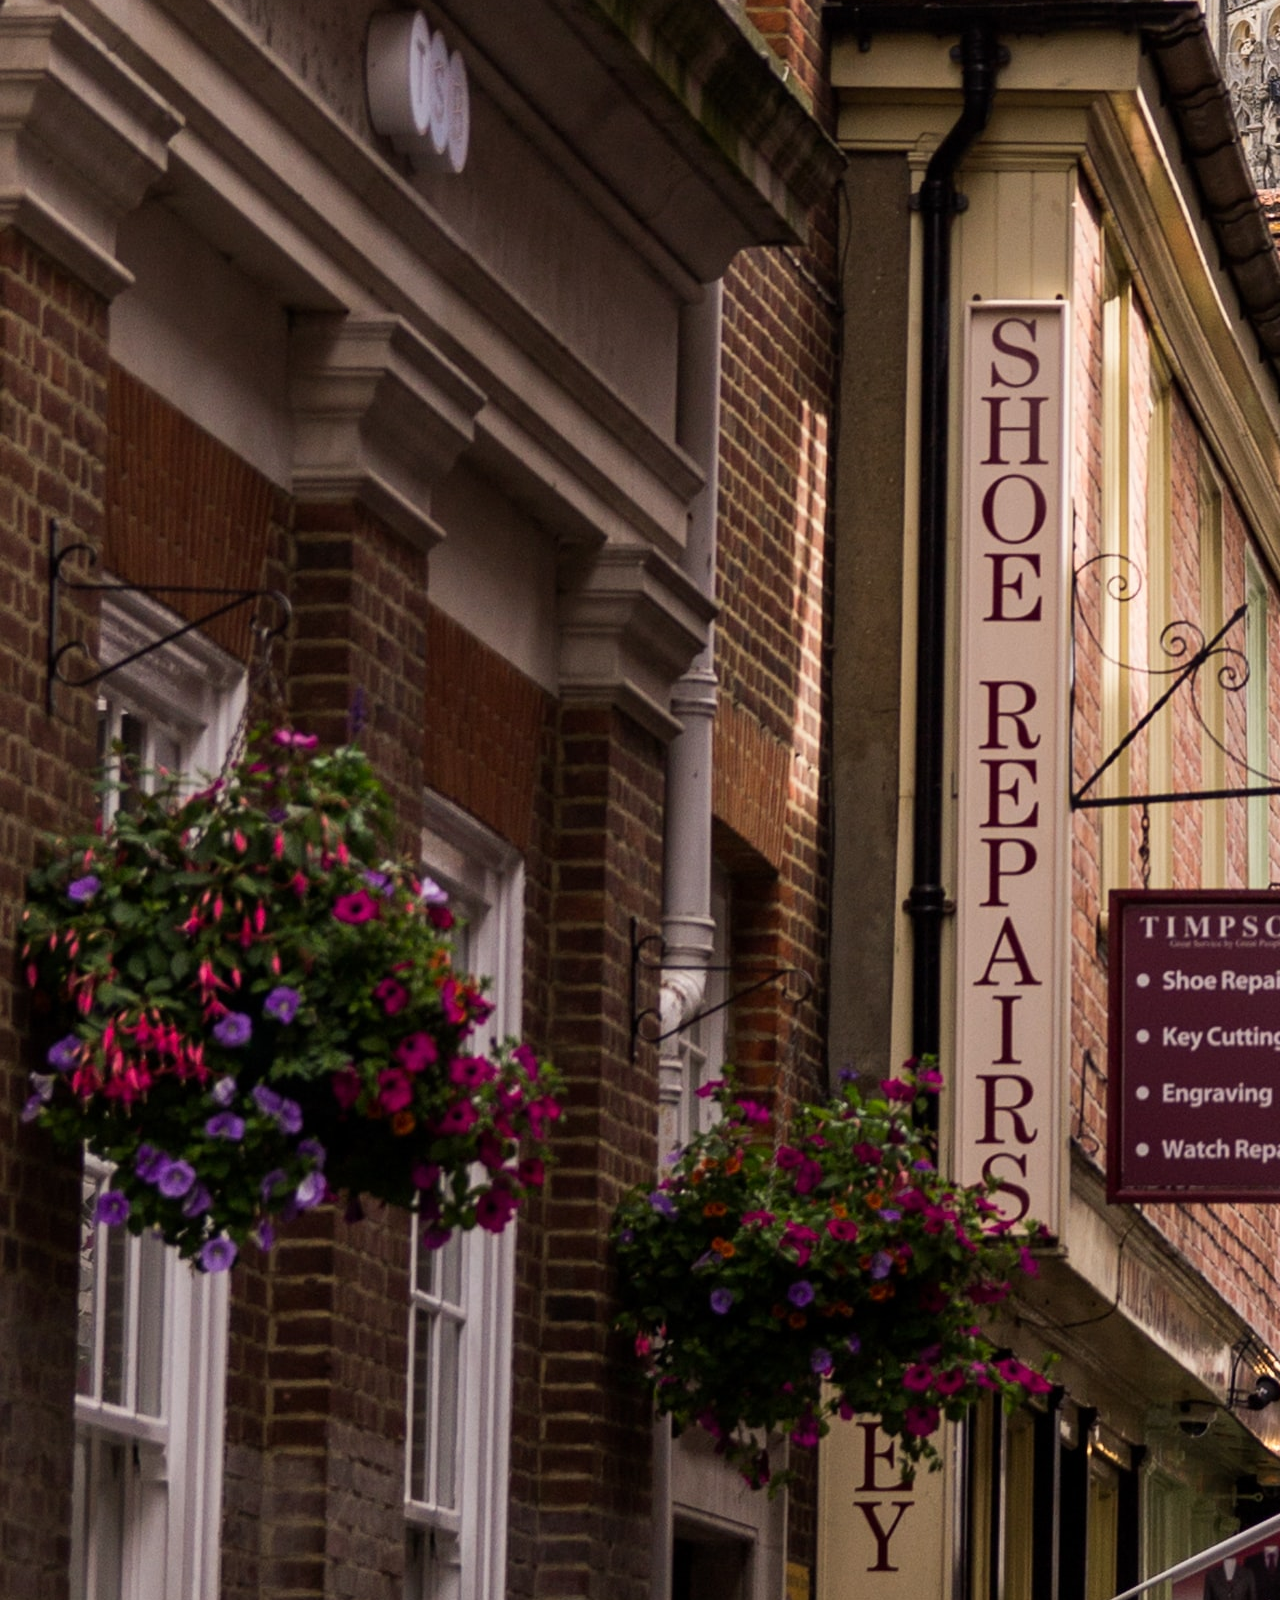
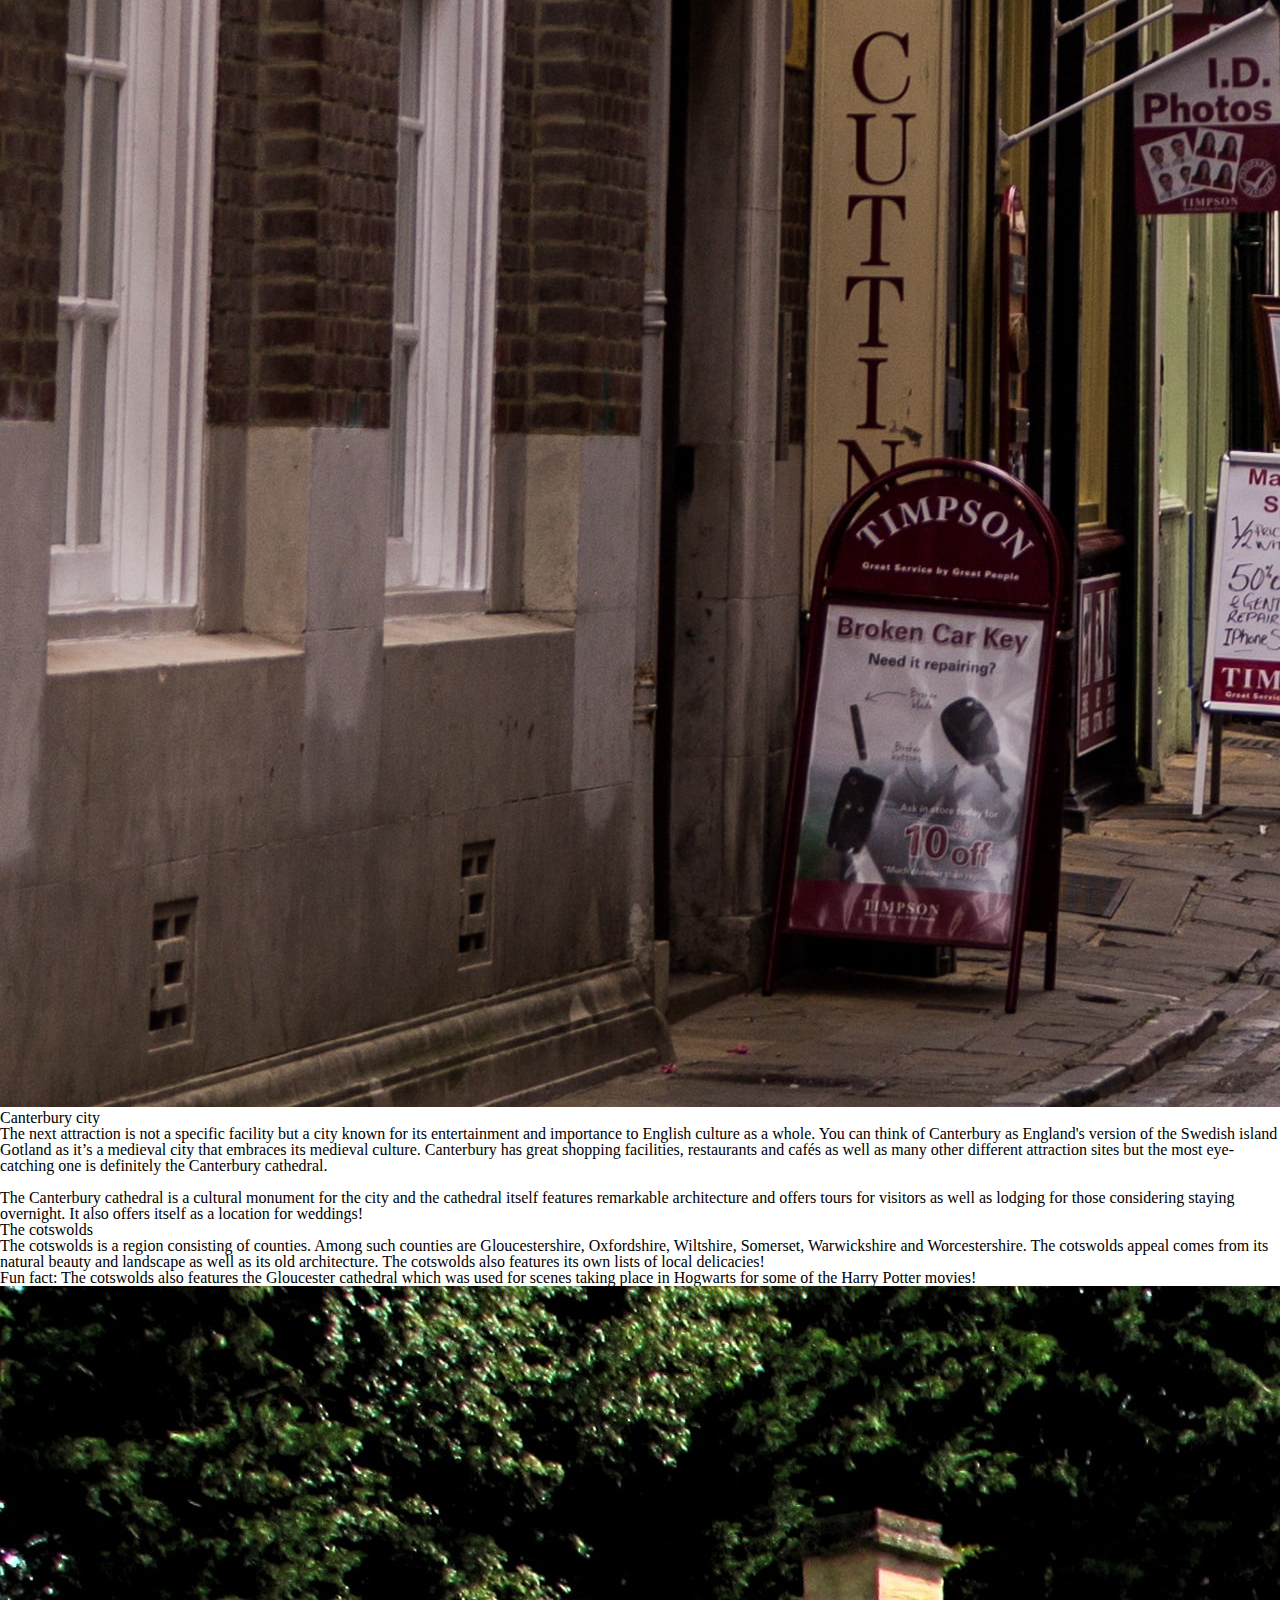
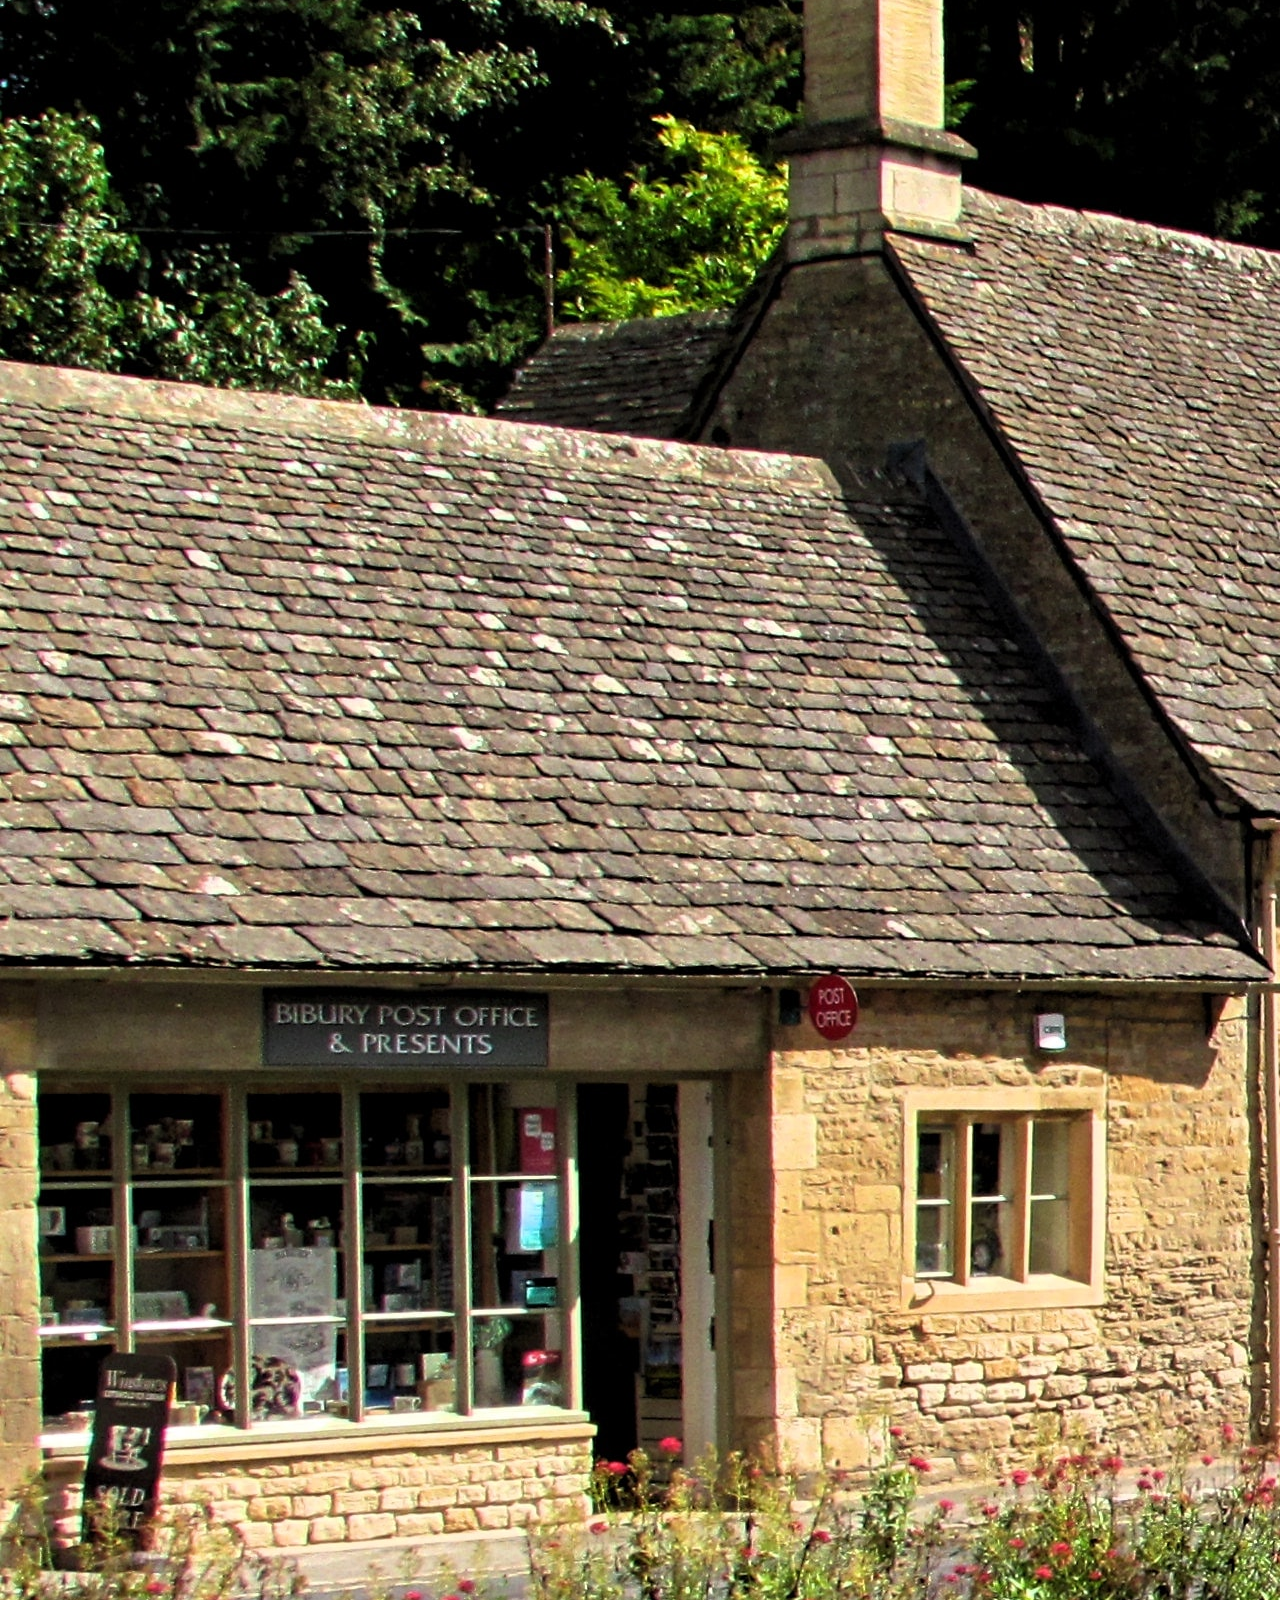
==== commit c6283cd9: "morb wipe" ====
--- a/sightindex.html
+++ b/sightindex.html
@@ -4,7 +4,7 @@
     <meta charset="UTF-8">
     <meta http-equiv="X-UA-Compatible" content="IE=edge">
     <link rel="stylesheet" href="reset.css">
-    <link rel="stylesheet" href="style.css">
+    <link rel="stylesheet" href="sightstyle.css">
     <meta name="viewport" content="width=device-width, initial-scale=1.0">
     <title>Engelska Introduction</title>
 </head>
@@ -118,4 +118,4 @@
 <script src="https://ajax.googleapis.com/ajax/libs/jquery/3.6.0/jquery.min.js"></script>
 <script src="js/stickUp.js"></script>
 </body>
-</html>+</html>
